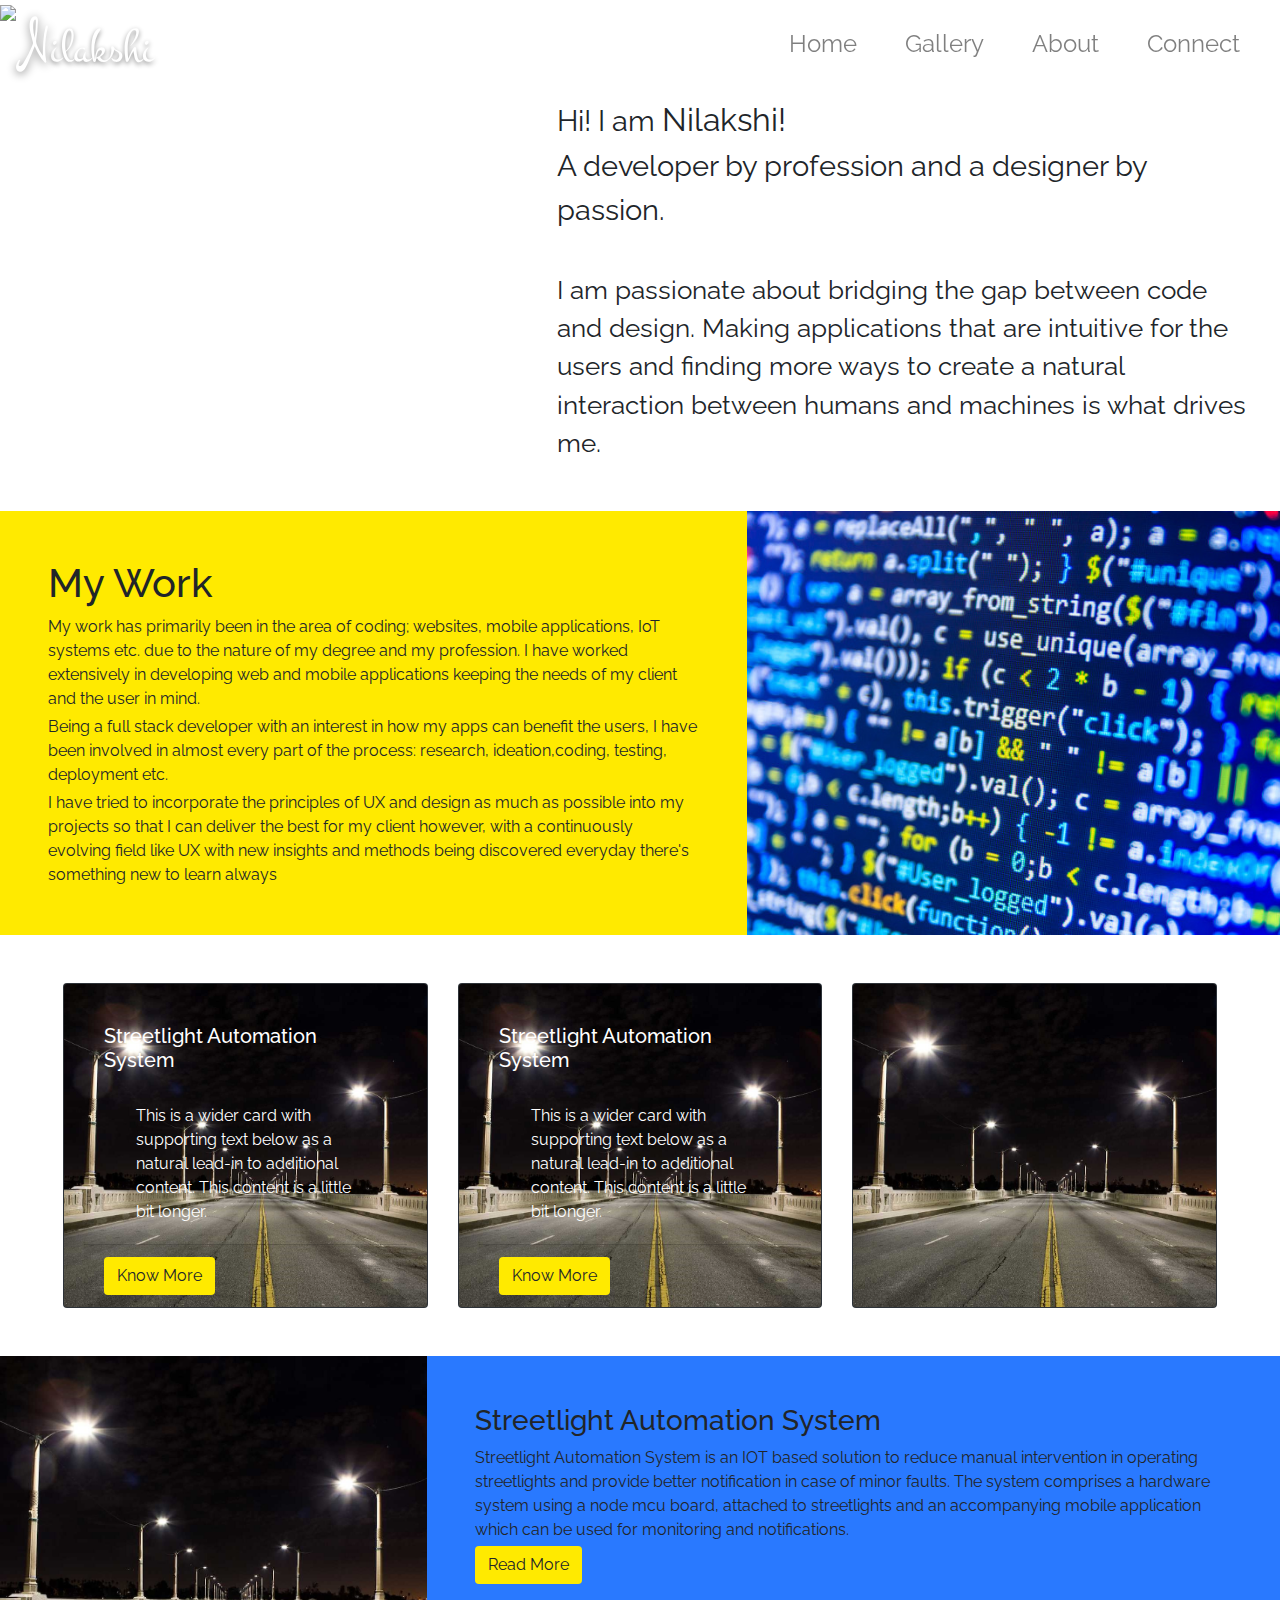
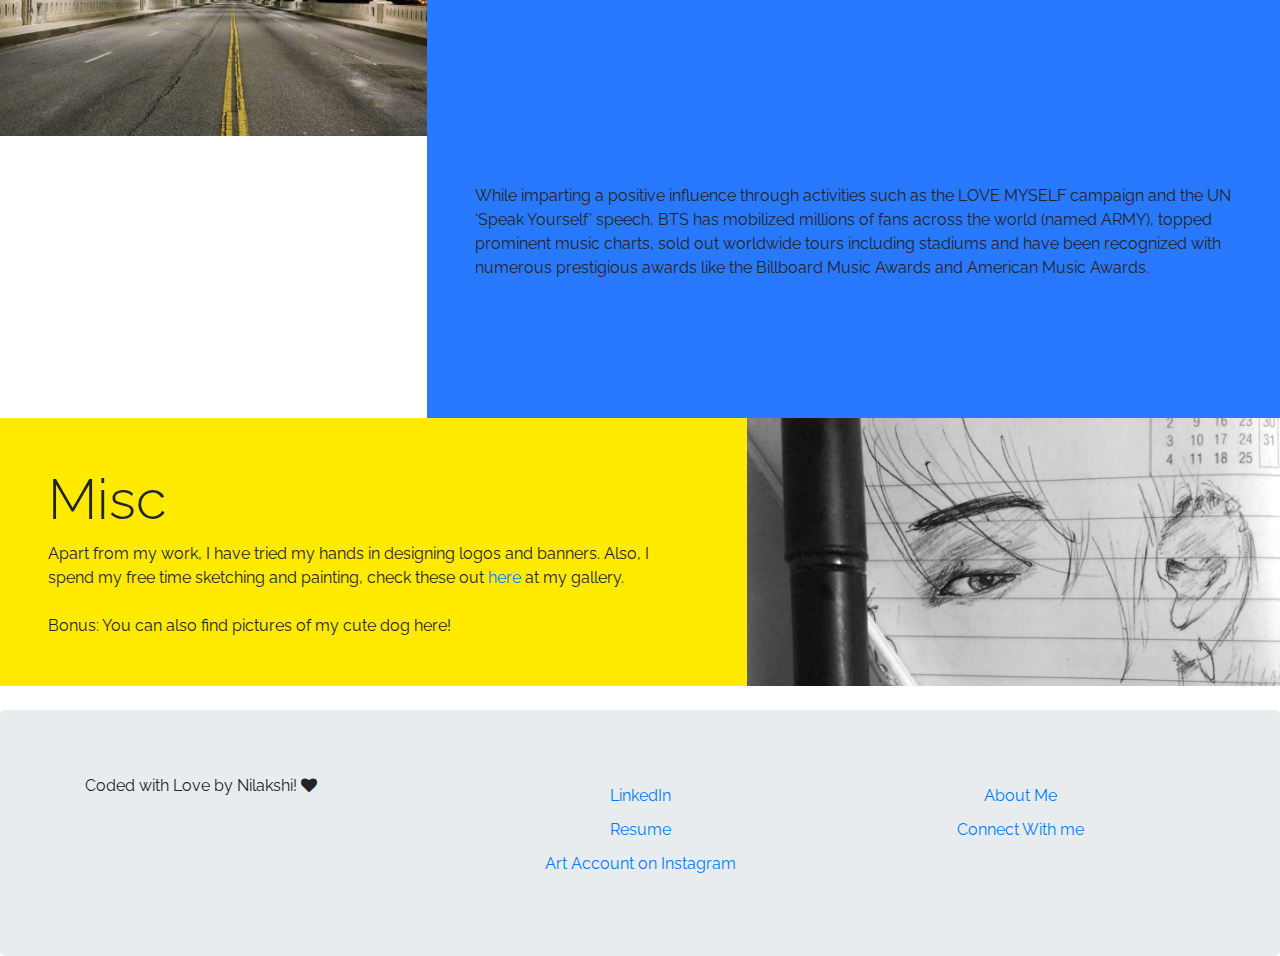
==== index.html @ 4c684e19 "new commit" ====
<!DOCTYPE html>
<html lang="en">

<head>
  <title>Nilakshi Sahai</title>
  <meta charset="utf-8">
  <meta name="viewport" content="width=device-width, initial-scale=1">
  <!---------------------Google fonts Montez for logo, Raleway for body text----------------->
  <link href="https://fonts.googleapis.com/css?family=Montez&display=swap" rel="stylesheet">
  <link href="https://fonts.googleapis.com/css?family=Raleway&display=swap" rel="stylesheet">

  <!----------------Font Awesome Icons---------------------->
  <link rel="stylesheet" href="https://cdnjs.cloudflare.com/ajax/libs/font-awesome/4.7.0/css/font-awesome.min.css">

  <!---------------------Bootstrap 4 cdn----------------->
  <link rel="stylesheet" href="https://maxcdn.bootstrapcdn.com/bootstrap/4.3.1/css/bootstrap.min.css">
  <link rel="stylesheet" href="css/main.css">

  <script src="https://ajax.googleapis.com/ajax/libs/jquery/3.4.0/jquery.min.js"></script>
  <script src="https://cdnjs.cloudflare.com/ajax/libs/popper.js/1.14.7/umd/popper.min.js"></script>
  <script src="https://maxcdn.bootstrapcdn.com/bootstrap/4.3.1/js/bootstrap.min.js"></script>

  <link rel="apple-touch-icon" sizes="180x180" href="./apple-touch-icon.png">
  <link rel="icon" type="image/png" sizes="32x32" href="./favicon-32x32.png">
  <link rel="icon" type="image/png" sizes="16x16" href="./favicon-16x16.png">
  <link rel="manifest" href="./site.webmanifest">
  <link rel="mask-icon" href="./safari-pinned-tab.svg" color="#5bbad5">
  <meta name="msapplication-TileColor" content="#00aba9">
  <meta name="theme-color" content="#ffffff">

</head>
<body>
  <!---------------------Nav bar----------------->
  <nav class="navbar navbar-expand-sm fixed-top navbar-light" id="navbar">
    <a class="navbar-brand p-0 m-0" href="#">
      <span class="logo-text">
        <img src="font - white.svg" class="brand-N-logo">ilakshi
      </span>
    </a>
    <!---------------------Toggle button for small displays----------------->
    <button class="navbar-toggler" type="button" data-toggle="collapse" data-target="#collapsibleNavbar">
      <span class="navbar-toggler-icon"></span>
    </button>

    <!---------------------the collapsible navbar----------------->
    <div class="collapse navbar-collapse float-md-right" id="collapsibleNavbar">
      <ul class="navbar-nav ml-auto">
        <li class="nav-item">
          <a class="nav-link" href="#" >Home</a>
        </li>
        <li class="nav-item">
          <a class="nav-link" href="gallery.html">Gallery</a>
        </li>
        <li class="nav-item">
          <a class="nav-link" href="about.html">About</a>
        </li>
        <li class="nav-item">
          <a class="nav-link" href="connect.html">Connect</a>
        </li>
      </ul>
    </div>
  </nav>

  <!---------------------------------Intro Content-------------------------------------->
  <section>
    <div class="row no-gutters">
      <div class="col-12 col-sm-7 col-md-6 col-lg-5 image-parent">
        <img src="img/about-img.jpg" class="img-fluid image-child">
      </div>
      <div class="col mx-4 mt-sm-5 py-4 py-sm-5 intro-heading">
        Hi! I am <span class="intro-heading-name">Nilakshi!</span>
        <br>A developer by profession and a designer by passion.
        <div class="intro-text">
          <br>I am passionate about bridging the gap between code and design. Making
          applications that are intuitive for the users and finding more ways
          to create a natural interaction between humans and machines is what drives me.
        </div>
      </div>
    </div>
  </section>

  <!---------------------------------My Work Intro Content-------------------------------------->
  <section>
    <div class="row no-gutters bg-primary">
      <div class="col-12 col-sm-7 p-5">
        <h1 class="display-5">My Work</h1>
        <p class="m-0 mb-1 p-0">My work has primarily been in the area of coding; websites, mobile applications, IoT
          systems
          etc. due to the nature of my degree and my profession. I have worked extensively in developing
          web and mobile applications keeping the needs of my client and the user in mind.</p>
        <p class="m-0 mb-1 p-0">
          Being a full stack developer with an interest in how my apps can benefit the users, I have been involved in
          almost every part of the process: research, ideation,coding, testing, deployment etc.
        </p>
        <p class="m-0 p-0">I have tried to incorporate the principles of UX and design as much as possible into my
          projects
          so that I can deliver the best for my client however, with a continuously evolving field like UX
          with new insights and methods being discovered everyday there's something new to learn always</p>

      </div>
      <div class="col-sm-5 background-cover-image" style="background:url(img/code.jpg) no-repeat 50% 20%;
      background-size:cover;"></div>
    </div>

    <!------------------------Card deck-------------------------->
    <div class="card-deck m-5">
      <div class="card bg-dark text-white">
      <img class="card-img" src="img/streetlight.jpg" alt="Card image">
        <div class="card-img-overlay">
          <div class="card-body">
            <h5 class="card-title">Streetlight Automation System</h5>
            <p class="card-text">This is a wider card with supporting text below as a natural lead-in to additional content. This content is a little bit longer.</p>
          </div>
          <div class="card-footer">
            <a href="streetlight-system.html" class="btn bg-primary">Know More</a>
          </div>
        </div>
        </div>
      <div class="card bg-dark text-white">
        <img class="card-img" src="img/streetlight.jpg" alt="Card image">
        <div class="card-img-overlay">
          <div class="card-body">
            <h5 class="card-title">Streetlight Automation System</h5>
            <p class="card-text">This is a wider card with supporting text below as a natural lead-in to additional content. This content is a little bit longer.</p>
          </div>
          <div class="card-footer">
            <a href="streetlight-system.html" class="btn bg-primary">Know More</a>
          </div>
        </div>
      </div>
      <div class="card bg-dark text-white">
        <img class="card-img" src="img/streetlight.jpg" alt="Card image">
        <div class="card-img-overlay display-hover">
          <div class="card-body">
            <h5 class="card-title">Streetlight Automation System</h5>
            <p class="card-text">This is a wider card with supporting text below as a natural lead-in to additional content. This content is a little bit longer.</p>
          </div>
          <div class="card-footer">
            <a href="streetlight-system.html" class="btn bg-primary">Know More</a>
          </div>
        </div>
      </div>
    </div>
    <div class="row no-gutters">
      <div class="col-12 col-sm-4">
        <img src="img/streetlight.jpg" alt="..." style="height: 100%; width: 100%;">
      </div>
      <div class="col-sm-8 p-5 bg-secondary">
        <h3>Streetlight Automation System</h3>
        <p class="m-0 mb-1 p-0">
          Streetlight Automation System is an IOT based solution to reduce manual intervention in
          operating streetlights and provide better notification in case of minor faults.
          The system comprises a hardware system using a node mcu board, attached to streetlights and
          an accompanying mobile application which can be used for monitoring and notifications.
        </p>
        <button type="button" class="btn bg-primary">Read More</button>
      </div>
    </div>
    <div class="row no-gutters">
      <div class="col-12 col-sm-4 py-3">
        <img src="img/album-2.png" alt="..." class="rounded-circle"
          style="margin-left:auto; margin-right:auto;display:block;height: 250px; width:250px;">
      </div>
      <div class="col-sm-8 p-5 bg-secondary">
        While imparting a positive influence through activities such as the LOVE MYSELF campaign and the UN
        ‘Speak Yourself’ speech, BTS has mobilized millions of fans across the world (named ARMY), topped prominent
        music charts, sold out worldwide tours including stadiums and have been recognized with numerous prestigious
        awards like the Billboard Music Awards and American Music Awards.
      </div>
    </div>
  </section>
  <!---------------------------------Miscellaneous/ Gallery-------------------------------------->
  <section>
    <div class="row no-gutters bg-primary mb-4">
      <div class="col-12 col-sm-7 p-5">
        <h1 class="display-4">Misc</h1>
        Apart from my work, I have tried my hands in designing logos and banners. Also, I
        spend my free time sketching and painting, check these out <a href="gallery.html">here</a>
        at my gallery.
        <br>
        <br>Bonus: You can also find pictures of my cute dog here!
      </div>
      <div class="col-sm-5 background-cover-image" style="background:url(img/art_6.jpg) no-repeat 50% 40%;
      background-size:cover;"></div>
    </div>
  </section>

  <!-------------------------------------------footer---------------------------------------->
  <footer class="jumbotron m-0">
    <div class="container">
      <div class="row">
        <div class="col-sm-4">
          Coded with Love by Nilakshi! <i class="fa fa-heart"></i>
        </div>
        <div class="col">
          <ul class="list-unstyled text-center">
            <li><a href="https://www.linkedin.com/in/nilakshi-sahai/">LinkedIn</a></li>
            <li><a href="#" download="Nilakshi_Resume">Resume</a></li>
            <li><a href="https://www.instagram.com/eneelion">Art Account on Instagram</a></li>
          </ul>
        </div>
        <div class="col">
          <ul class="list-unstyled text-center">
            <li><a href="about.html">About Me</a></li>
            <li><a href="connect.html">Connect With me</a></li>
          </ul>
        </div>
      </div>
    </div>
  </footer>
</body>
<script>
  /* When the user scrolls increase the background opacity */
  var prevScrollpos = window.pageYOffset;
  window.onscroll = function () {
    var scrollTop = $(this).scrollTop();
    if (scrollTop <= 90) {
      var x = document.getElementsByClassName("nav-link");
      for (i = 0; i < x.length; i++) {
         x[i].style.color = "rgba(" + (97 + parseInt(scrollTop) ) + ","+ (97 + parseInt(scrollTop) ) + ","+ (97 + parseInt(scrollTop) ) + ")";
      }
      document.getElementById("navbar").style.backgroundColor = "rgba(0, 0, 0," + (0.3 - (90 - scrollTop) / 90) + ")";
    }
    else {
      var x = document.getElementsByClassName("nav-link");
      for (i = 0; i < x.length; i++) {
        
         x[i].style.color = "rgba(255, 255, 255, 1)";
      }
      document.getElementById("navbar").style.backgroundColor = "rgba(0, 0, 0,0.3)";
    }
  }
</script>


</html>
---- css/main.css ----
/*! HTML5 Boilerplate v7.2.0 | MIT License | https://html5boilerplate.com/ */

/* main.css 2.0.0 | MIT License | https://github.com/h5bp/main.css#readme */
/*
 * What follows is the result of much research on cross-browser styling.
 * Credit left inline and big thanks to Nicolas Gallagher, Jonathan Neal,
 * Kroc Camen, and the H5BP dev community and team.
 */

/* ==========================================================================
   Base styles: opinionated defaults
   ========================================================================== */

html {
  color: #222;
  font-size: 1em;
  line-height: 1.4;
}

/*
 * Remove text-shadow in selection highlight:
 * https://twitter.com/miketaylr/status/12228805301
 *
 * Vendor-prefixed and regular ::selection selectors cannot be combined:
 * https://stackoverflow.com/a/16982510/7133471
 *
 * Customize the background color to match your design.
 */

::-moz-selection {
  background: #b3d4fc;
  text-shadow: none;
}

::selection {
  background: #b3d4fc;
  text-shadow: none;
}

/*
 * A better looking default horizontal rule
 */

hr {
  display: block;
  height: 1px;
  border: 0;
  border-top: 1px solid #ccc;
  margin: 1em 0;
  padding: 0;
}

/*
 * Remove the gap between audio, canvas, iframes,
 * images, videos and the bottom of their containers:
 * https://github.com/h5bp/html5-boilerplate/issues/440
 */

audio,
canvas,
iframe,
img,
svg,
video {
  vertical-align: middle;
}

/*
 * Remove default fieldset styles.
 */

fieldset {
  border: 0;
  margin: 0;
  padding: 0;
}

/*
 * Allow only vertical resizing of textareas.
 */

textarea {
  resize: vertical;
}

/* ==========================================================================
   Browser Upgrade Prompt
   ========================================================================== */

.browserupgrade {
  margin: 0.2em 0;
  background: #ccc;
  color: #000;
  padding: 0.2em 0;
}

/* ==========================================================================
   Author's custom styles
   ========================================================================== */

/* ==========================================================================
   Helper classes
   ========================================================================== */

/*
 * Hide visually and from screen readers
 */

.hidden {
  display: none !important;
}

/*
* Hide only visually, but have it available for screen readers:
* https://snook.ca/archives/html_and_css/hiding-content-for-accessibility
*
* 1. For long content, line feeds are not interpreted as spaces and small width
*    causes content to wrap 1 word per line:
*    https://medium.com/@jessebeach/beware-smushed-off-screen-accessible-text-5952a4c2cbfe
*/

.sr-only {
  border: 0;
  clip: rect(0, 0, 0, 0);
  height: 1px;
  margin: -1px;
  overflow: hidden;
  padding: 0;
  position: absolute;
  white-space: nowrap;
  width: 1px;
  /* 1 */
}

/*
* Extends the .sr-only class to allow the element
* to be focusable when navigated to via the keyboard:
* https://www.drupal.org/node/897638
*/

.sr-only.focusable:active,
.sr-only.focusable:focus {
  clip: auto;
  height: auto;
  margin: 0;
  overflow: visible;
  position: static;
  white-space: inherit;
  width: auto;
}

/*
* Hide visually and from screen readers, but maintain layout
*/

.invisible {
  visibility: hidden;
}

/*
* Clearfix: contain floats
*
* For modern browsers
* 1. The space content is one way to avoid an Opera bug when the
*    `contenteditable` attribute is included anywhere else in the document.
*    Otherwise it causes space to appear at the top and bottom of elements
*    that receive the `clearfix` class.
* 2. The use of `table` rather than `block` is only necessary if using
*    `:before` to contain the top-margins of child elements.
*/

.clearfix:before,
.clearfix:after {
  content: " ";
  /* 1 */
  display: table;
  /* 2 */
}

.clearfix:after {
  clear: both;
}

/* ==========================================================================
   EXAMPLE Media Queries for Responsive Design.
   These examples override the primary ('mobile first') styles.
   Modify as content requires.
   ========================================================================== */

@media only screen and (min-width: 35em) {
  /* Style adjustments for viewports that meet the condition */
}

@media print,
  (-webkit-min-device-pixel-ratio: 1.25),
  (min-resolution: 1.25dppx),
  (min-resolution: 120dpi) {
  /* Style adjustments for high resolution devices */
}

/* ==========================================================================
   Print styles.
   Inlined to avoid the additional HTTP request:
   https://www.phpied.com/delay-loading-your-print-css/
   ========================================================================== */

@media print {
  *,
  *:before,
  *:after {
    background: transparent !important;
    color: #000 !important;
    /* Black prints faster */
    -webkit-box-shadow: none !important;
    box-shadow: none !important;
    text-shadow: none !important;
  }
  a,
  a:visited {
    text-decoration: underline;
  }
  a[href]:after {
    content: " (" attr(href) ")";
  }
  abbr[title]:after {
    content: " (" attr(title) ")";
  }
  /*
     * Don't show links that are fragment identifiers,
     * or use the `javascript:` pseudo protocol
     */
  a[href^="#"]:after,
  a[href^="javascript:"]:after {
    content: "";
  }
  pre {
    white-space: pre-wrap !important;
  }
  pre,
  blockquote {
    border: 1px solid #999;
    page-break-inside: avoid;
  }
  /*
     * Printing Tables:
     * https://web.archive.org/web/20180815150934/http://css-discuss.incutio.com/wiki/Printing_Tables
     */
  thead {
    display: table-header-group;
  }
  tr,
  img {
    page-break-inside: avoid;
  }
  p,
  h2,
  h3 {
    orphans: 3;
    widows: 3;
  }
  h2,
  h3 {
    page-break-after: avoid;
  }
}

/* 
*
#########################################################
#
#
#
-------------------------my css--------------------------
#
#
#
#########################################################
*
*/
.about-image{
  top:5%;
}

@media (min-width: 768px) {
  .about-image{
    top:5%;
    left: 5%;
  }  
 }

.bg-primary{
  background-color: #ffea00!important;
}

.bg-secondary{
  /* background-color: #3d5afe!important; */
  background-color: #2979ff!important;
  /* background-color: #ff00a5!important; */
  /* background-color: #ff4081!important; */
  /* background-color: #64dd17!important; */
}

body {
  font-family: 'Raleway', sans-serif;
}

body, html {
  height: 100%;
}

.logo-text{
font-family: 'Montez';
font-size: 48px;
text-shadow: 0px 2px 5px gray;
color: white
}

.brand-N-logo{
  height: 56px;
  margin-right: 2px;
  vertical-align: sub; 
  filter: drop-shadow(0px 2px 5px grey);
}

.background-cover-image {
	position:relative;
  overflow:hidden;
  min-height:200px;
}

.carousel-caption h2 {
  font-family: 'Pathway Gothic One', sans-serif;
  text-transform: uppercase;
  text-align: center;
  color: white;
  font-size: 4.5rem;
  transform: translateX(-20%);
}

.dropdown-item {
  padding: 15px;
}

.dropdown-menu {
  padding: 5px;
}

.hero-image {
  
  background-image: linear-gradient(rgba(0, 0, 0, 0.7), rgba(0, 0, 0, 0.7)), url("../img/cover1.jpg");
  background-position: center;
  background-attachment: fixed;
  background-repeat: no-repeat;
  background-size: cover;
  position: relative;
}

.hero-text {
  font-size: 2rem;
}

/* .img-fluid {
  margin: 2.5rem 0px;
} */

.jumbotron {
  margin: 2rem 0;
}

.jumbotron .container h1,p {
  margin: 2rem;
}

.jumbotron .btn {
  font-size: 1.5rem;
  background-color: #5915be;
  color: white;
}

.jumbotron li {
  margin: 10px;
}

.main-container {
  margin-top: 150px;
}

.navbar-brand {
  height: 60px;
}

.navbar-nav {
  font-size: 1.5rem;
}

.navbar-nav > li {  
  padding: 10px 16px;
}

.navbar-nav li a {
  color: #616161;
}

.navbar-nav a:hover {
  background: linear-gradient(to right, #ffc2b2,#f7a5c8,#cac0e1,#95caed);
  -webkit-background-clip: text;
  background-clip: text;
  -webkit-text-fill-color: transparent;
  
}

.tab-pane {
  margin: 2rem;
}

/* Diagonal stacked paper effect */
.paper {
  background-color: #fff;
  /* Need position to allow stacking of pseudo-elements */
  position: relative;
  width: max-content;
}

.paper,
.paper::before,
.paper::after {
  /* Add shadow to distinguish sheets from one another */
  box-shadow: 2px 1px 1px rgba(0,0,0,0.15);
}

/* Second sheet of paper */
.paper::before {
  content: "";
  position: absolute;
  width: 100%;
  height: 100%;
  background:url(../img/art_1.jpg) no-repeat 50% 20%;
  background-size: contain;
  left: 17px;
  top: 15px;
  z-index: -1;
}

/* Third sheet of paper */
.paper::after {
  content: "";
  position: absolute;
  width: 100%;
  height: 100%;
  background:url(../img/art_6.jpg) no-repeat 50% 20%;
  background-size: contain;
  left: 22px;
  top: 20px;
  z-index: -2;
}
.intro-heading{
  font-size: 1.5rem;
}
.intro-heading-name{
  font-size: 1.7rem;
}
.intro-text{
  font-size: 1.2rem
}



/* Extra small devices (phones, 600px and down) */
@media only screen and (max-width: 576px) {
  .intro-heading{
    font-size: 1.6rem;
  }
  .intro-heading-name{
    font-size: 1.8rem;
  }
  .intro-text{
    font-size: 1.3rem
  }
}

/* Small devices (portrait tablets and large phones, 600px and up) */
@media only screen and (min-width: 576px) {
  .intro-heading{
    font-size: 1.3rem;
  }
  .intro-heading-name{
    font-size: 1.5rem;
  }
  .intro-text{
    font-size: 1.0rem
  }
  .image-parent{
    max-height: 100vh;
  }
  .image-child{
    max-height: 100%;
  }
}

/* Medium devices (landscape tablets, 768px and up) */
@media only screen and (min-width: 768px) {
  .intro-heading{
    font-size: 1.5rem;
  }
  .intro-heading-name{
    font-size: 1.7rem;
  }
  .intro-text{
    font-size: 1.2rem
  }
}

/* Large devices (laptops/desktops, 992px and up) */
@media only screen and (min-width: 992px) {
  .intro-heading{
    font-size: 2.3vw;
  }
  .intro-heading-name{
    font-size: 2.5vw;
  }
  .intro-text{
    font-size: 2vw
  }
}
.display-hover{
  opacity: 0;
}
.display-hover:hover{
  opacity: 1;
}

/* Extra large devices (large laptops and desktops, 1200px and up) */
/* @media only screen and (min-width: 1200px) {
  .intro-heading{
    font-size: 2.3vw;
  }
  .intro-heading-name{
    font-size: 2.5vw;
  }
  .intro-text{
    font-size: 2vw
  }
} */
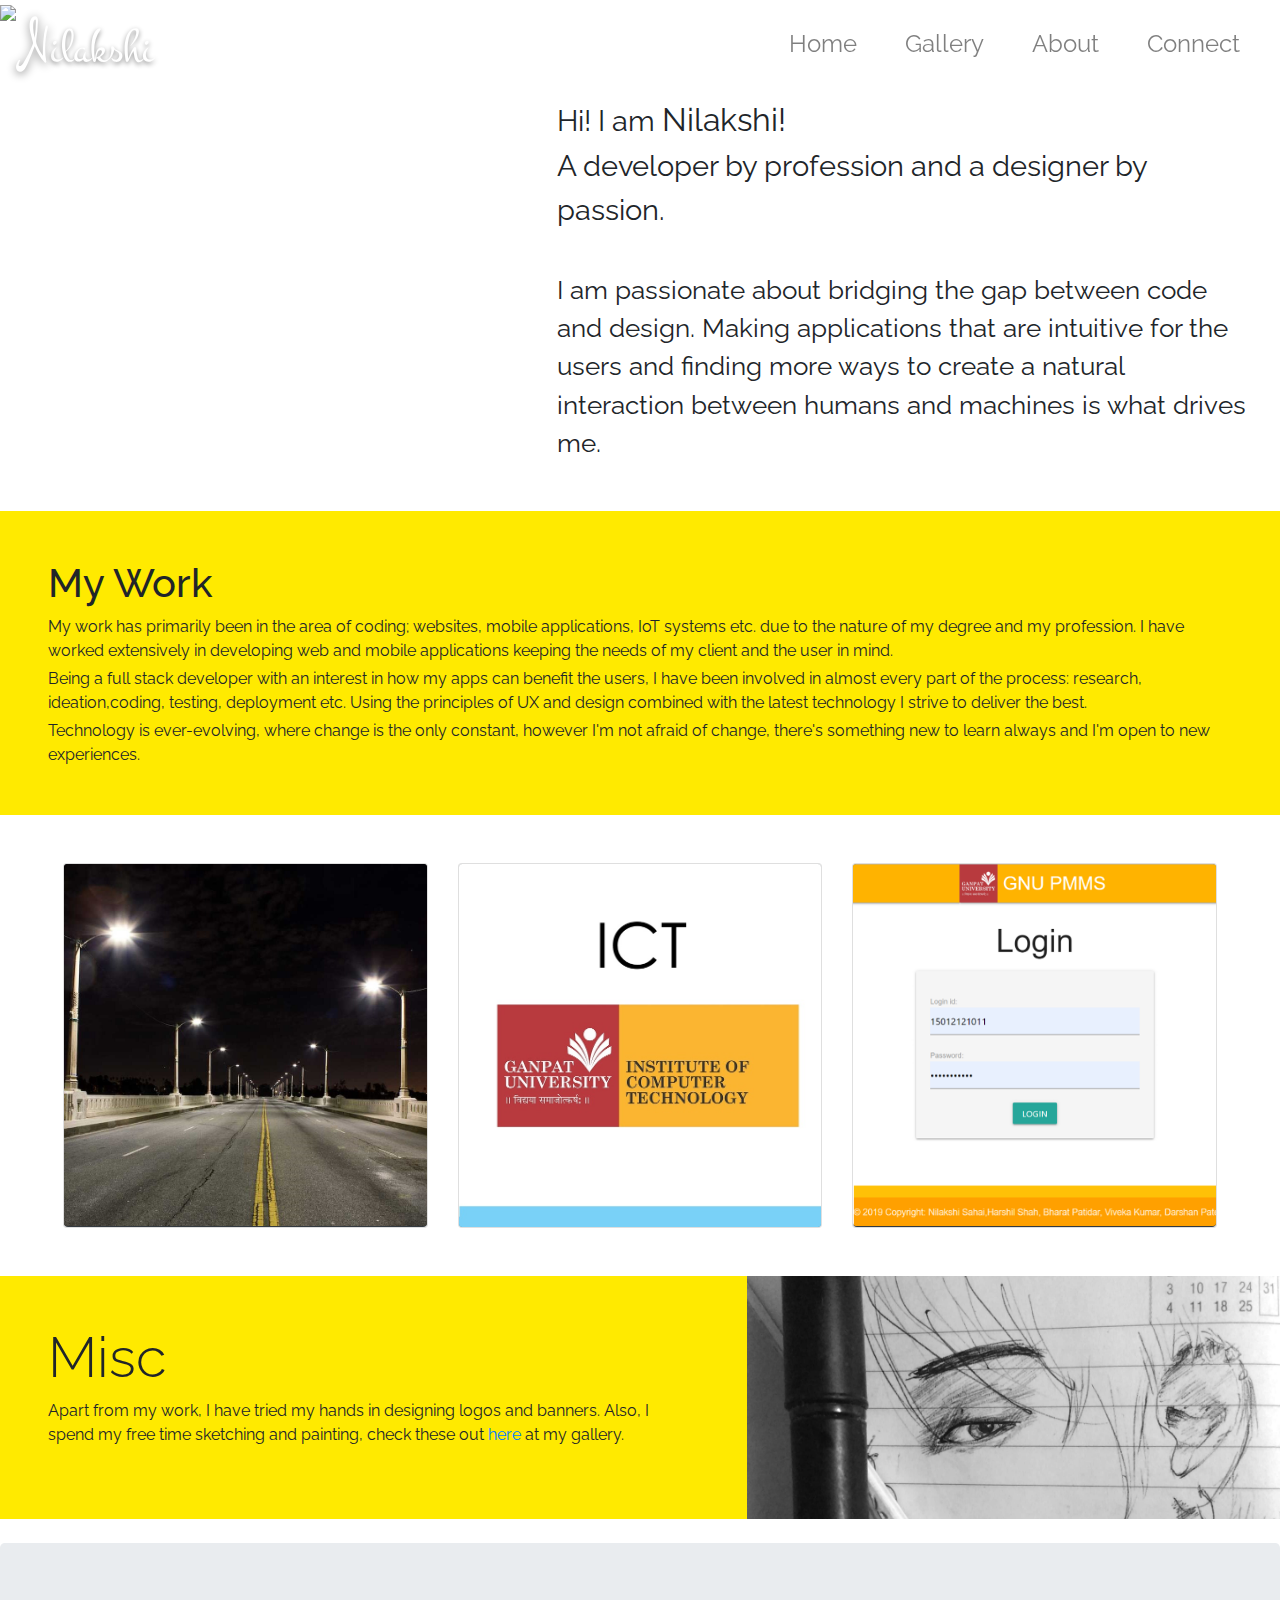
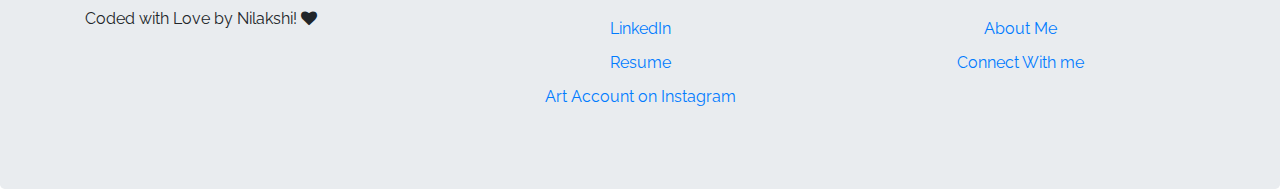
==== commit 2b1bcb76: "added work details" ====
--- a/index.html
+++ b/index.html
@@ -29,6 +29,7 @@
   <meta name="theme-color" content="#ffffff">
 
 </head>
+
 <body>
   <!---------------------Nav bar----------------->
   <nav class="navbar navbar-expand-sm fixed-top navbar-light" id="navbar">
@@ -46,7 +47,7 @@
     <div class="collapse navbar-collapse float-md-right" id="collapsibleNavbar">
       <ul class="navbar-nav ml-auto">
         <li class="nav-item">
-          <a class="nav-link" href="#" >Home</a>
+          <a class="nav-link" href="#">Home</a>
         </li>
         <li class="nav-item">
           <a class="nav-link" href="gallery.html">Gallery</a>
@@ -82,7 +83,7 @@
   <!---------------------------------My Work Intro Content-------------------------------------->
   <section>
     <div class="row no-gutters bg-primary">
-      <div class="col-12 col-sm-7 p-5">
+      <div class="col-12 col p-5">
         <h1 class="display-5">My Work</h1>
         <p class="m-0 mb-1 p-0">My work has primarily been in the area of coding; websites, mobile applications, IoT
           systems
@@ -90,82 +91,69 @@
           web and mobile applications keeping the needs of my client and the user in mind.</p>
         <p class="m-0 mb-1 p-0">
           Being a full stack developer with an interest in how my apps can benefit the users, I have been involved in
-          almost every part of the process: research, ideation,coding, testing, deployment etc.
+          almost every part of the process: research, ideation,coding, testing, deployment etc. Using the principles of
+          UX and design combined with the latest technology I strive to deliver the best.
         </p>
-        <p class="m-0 p-0">I have tried to incorporate the principles of UX and design as much as possible into my
-          projects
-          so that I can deliver the best for my client however, with a continuously evolving field like UX
-          with new insights and methods being discovered everyday there's something new to learn always</p>
-
-      </div>
-      <div class="col-sm-5 background-cover-image" style="background:url(img/code.jpg) no-repeat 50% 20%;
-      background-size:cover;"></div>
+        <p class="m-0 p-0">
+          Technology is ever-evolving, where change is the only constant, however I'm not afraid of change, there's
+          something new to learn always and I'm open to new experiences. </p>
+
+      </div>
+      <!-- <div class="col-sm-5 background-cover-image" style="background:url(img/code.jpg) no-repeat 50% 20%;
+      background-size:cover;"></div> -->
     </div>
 
     <!------------------------Card deck-------------------------->
     <div class="card-deck m-5">
-      <div class="card bg-dark text-white">
-      <img class="card-img" src="img/streetlight.jpg" alt="Card image">
-        <div class="card-img-overlay">
+      <div class="card text-white">
+        <div class="bg-dark dark-screen"></div>
+        <img class="card-img my-card-image" src="img/streetlight_cropped.jpg" alt="Card image" id="hidethis">
+        <div class="card-img-overlay my-card-text" onmouseover="show(this,hidethis)" onmouseout="hide(this,hidethis)">
           <div class="card-body">
             <h5 class="card-title">Streetlight Automation System</h5>
-            <p class="card-text">This is a wider card with supporting text below as a natural lead-in to additional content. This content is a little bit longer.</p>
+            <p class="card-text">
+              An IOT based system that could detect
+              darkness and turn the streetlights on automatically, detect minor
+              faults, and provide a report in a mobile application
+            </p>
+          </div>
+          <div class="card-footer" style="background: none; border:none;">
+            <a href="streetlight-system.html" class="button">Know More</a>
+          </div>
+        </div>
+      </div>
+      <div class="card text-white" style="position: relative;">
+        <div class="bg-dark dark-screen"></div>
+        <img class="card-img my-card-image" src="img/ict-broadcast/ict_broadcast_logo.png" alt="Card image" id="hidethis2">
+        <div class="card-img-overlay my-card-text" onmouseover="show(this,hidethis2)" onmouseout="hide(this,hidethis2)">
+          <div class="card-body">
+            <h5 class="card-title">ICT Broadcast</h5>
+            <p class="card-text">
+              ICT Broadcast is a notice board like android application
+              using which students could get all the news and dates
+              regarding events and assignments in one place.
+            </p>
+          </div>
+          <div class="card-footer" style="background: none; border:none;">
+            <a href="ict-broadcast.html" class="button">Know More</a>
+          </div>
+        </div>
+      </div>
+      <div class="card text-white">
+        <div class="bg-dark dark-screen"></div>
+        <img class="card-img my-card-image" src="img/gnu-pmms.png" alt="Card image" id="hidethis3">
+        <div class="card-img-overlay my-card-text" onmouseover="show(this,hidethis3)" onmouseout="hide(this,hidethis3)">
+          <div class="card-body">
+            <h5 class="card-title">GNU Project Management System</h5>
+            <p class="card-text">
+              GPMS is a Web app which helps in tracking the progress of various
+              projects in colleges and universities by the students and faculties.
+            </p>
           </div>
           <div class="card-footer">
-            <a href="streetlight-system.html" class="btn bg-primary">Know More</a>
-          </div>
-        </div>
-        </div>
-      <div class="card bg-dark text-white">
-        <img class="card-img" src="img/streetlight.jpg" alt="Card image">
-        <div class="card-img-overlay">
-          <div class="card-body">
-            <h5 class="card-title">Streetlight Automation System</h5>
-            <p class="card-text">This is a wider card with supporting text below as a natural lead-in to additional content. This content is a little bit longer.</p>
-          </div>
-          <div class="card-footer">
-            <a href="streetlight-system.html" class="btn bg-primary">Know More</a>
-          </div>
-        </div>
-      </div>
-      <div class="card bg-dark text-white">
-        <img class="card-img" src="img/streetlight.jpg" alt="Card image">
-        <div class="card-img-overlay display-hover">
-          <div class="card-body">
-            <h5 class="card-title">Streetlight Automation System</h5>
-            <p class="card-text">This is a wider card with supporting text below as a natural lead-in to additional content. This content is a little bit longer.</p>
-          </div>
-          <div class="card-footer">
-            <a href="streetlight-system.html" class="btn bg-primary">Know More</a>
-          </div>
-        </div>
-      </div>
-    </div>
-    <div class="row no-gutters">
-      <div class="col-12 col-sm-4">
-        <img src="img/streetlight.jpg" alt="..." style="height: 100%; width: 100%;">
-      </div>
-      <div class="col-sm-8 p-5 bg-secondary">
-        <h3>Streetlight Automation System</h3>
-        <p class="m-0 mb-1 p-0">
-          Streetlight Automation System is an IOT based solution to reduce manual intervention in
-          operating streetlights and provide better notification in case of minor faults.
-          The system comprises a hardware system using a node mcu board, attached to streetlights and
-          an accompanying mobile application which can be used for monitoring and notifications.
-        </p>
-        <button type="button" class="btn bg-primary">Read More</button>
-      </div>
-    </div>
-    <div class="row no-gutters">
-      <div class="col-12 col-sm-4 py-3">
-        <img src="img/album-2.png" alt="..." class="rounded-circle"
-          style="margin-left:auto; margin-right:auto;display:block;height: 250px; width:250px;">
-      </div>
-      <div class="col-sm-8 p-5 bg-secondary">
-        While imparting a positive influence through activities such as the LOVE MYSELF campaign and the UN
-        ‘Speak Yourself’ speech, BTS has mobilized millions of fans across the world (named ARMY), topped prominent
-        music charts, sold out worldwide tours including stadiums and have been recognized with numerous prestigious
-        awards like the Billboard Music Awards and American Music Awards.
+            <a href="gpms.html" class="button">Know More</a>
+          </div>
+        </div>
       </div>
     </div>
   </section>
@@ -178,9 +166,10 @@
         spend my free time sketching and painting, check these out <a href="gallery.html">here</a>
         at my gallery.
         <br>
-        <br>Bonus: You can also find pictures of my cute dog here!
-      </div>
-      <div class="col-sm-5 background-cover-image" style="background:url(img/art_6.jpg) no-repeat 50% 40%;
+        <br>
+        <!-- <br>Bonus: You can also find pictures of my cute dog here! -->
+      </div>
+      <div class="col-sm-5 background-cover-image" style="background:url(img/gallery/art_6.jpg) no-repeat 50% 40%;
       background-size:cover;"></div>
     </div>
   </section>
@@ -195,7 +184,7 @@
         <div class="col">
           <ul class="list-unstyled text-center">
             <li><a href="https://www.linkedin.com/in/nilakshi-sahai/">LinkedIn</a></li>
-            <li><a href="#" download="Nilakshi_Resume">Resume</a></li>
+            <li><a href="resources/resume.pdf" download="Nilakshi_Resume">Resume</a></li>
             <li><a href="https://www.instagram.com/eneelion">Art Account on Instagram</a></li>
           </ul>
         </div>
@@ -217,20 +206,29 @@
     if (scrollTop <= 90) {
       var x = document.getElementsByClassName("nav-link");
       for (i = 0; i < x.length; i++) {
-         x[i].style.color = "rgba(" + (97 + parseInt(scrollTop) ) + ","+ (97 + parseInt(scrollTop) ) + ","+ (97 + parseInt(scrollTop) ) + ")";
+        x[i].style.color = "rgba(" + (97 + parseInt(scrollTop)) + "," + (97 + parseInt(scrollTop)) + "," + (97 + parseInt(scrollTop)) + ")";
       }
       document.getElementById("navbar").style.backgroundColor = "rgba(0, 0, 0," + (0.3 - (90 - scrollTop) / 90) + ")";
     }
     else {
       var x = document.getElementsByClassName("nav-link");
       for (i = 0; i < x.length; i++) {
-        
-         x[i].style.color = "rgba(255, 255, 255, 1)";
+
+        x[i].style.color = "rgba(255, 255, 255, 1)";
       }
       document.getElementById("navbar").style.backgroundColor = "rgba(0, 0, 0,0.3)";
     }
   }
+
+  function show(x, y) {
+    x.style.opacity = "1";
+    y.style.filter = "opacity(50%)";
+  }
+  function hide(x, y) {
+    x.style.opacity = "0"
+    y.style.filter = "opacity(100%)";
+  }
 </script>
 
 
-</html>
+</html>--- a/css/main.css
+++ b/css/main.css
@@ -290,14 +290,16 @@
 
 .bg-primary{
   background-color: #ffea00!important;
+  /* background-color: #ff9100!important; */
 }
 
 .bg-secondary{
   /* background-color: #3d5afe!important; */
-  background-color: #2979ff!important;
+  /* background-color: #00b686!important; */
   /* background-color: #ff00a5!important; */
   /* background-color: #ff4081!important; */
   /* background-color: #64dd17!important; */
+  background-color: #fff!important;
 }
 
 body {
@@ -402,7 +404,7 @@
 }
 
 .navbar-nav a:hover {
-  background: linear-gradient(to right, #ffc2b2,#f7a5c8,#cac0e1,#95caed);
+  background: linear-gradient(to right, #f22727,#f26627,#f29e21,#ffea00);
   -webkit-background-clip: text;
   background-clip: text;
   -webkit-text-fill-color: transparent;
@@ -434,7 +436,7 @@
   position: absolute;
   width: 100%;
   height: 100%;
-  background:url(../img/art_1.jpg) no-repeat 50% 20%;
+  background:url(../img/gallery/art_1.jpg) no-repeat 50% 20%;
   background-size: contain;
   left: 17px;
   top: 15px;
@@ -447,12 +449,53 @@
   position: absolute;
   width: 100%;
   height: 100%;
-  background:url(../img/art_6.jpg) no-repeat 50% 20%;
+  background:url(../img/gallery/art_6.jpg) no-repeat 50% 20%;
   background-size: contain;
   left: 22px;
   top: 20px;
   z-index: -2;
 }
+
+/* Diagonal stacked paper effect */
+.paper2 {
+  background-color: #fff;
+  /* Need position to allow stacking of pseudo-elements */
+  position: relative;
+  width: max-content;
+}
+
+.paper2,
+.paper2::before,
+.paper2::after {
+  /* Add shadow to distinguish sheets from one another */
+  box-shadow: 2px 1px 1px rgba(0,0,0,0.15);
+}
+
+/* Second sheet of paper */
+.paper2::before {
+  content: "";
+  position: absolute;
+  width: 100%;
+  height: 100%;
+  background:url(../img/streetlight-automation/wireframe-allocation.png) no-repeat 50% 20%;
+  background-size: contain;
+  left: 17px;
+  top: 15px;
+  z-index: -1;
+}
+
+/* Third sheet of paper */
+.paper2::after {
+  content: "";
+  position: absolute;
+  width: 100%;
+  height: 100%;
+  background:url(../img/streetlight-automation/wireframe-allocation.png) no-repeat 50% 20%;
+  background-size: contain;
+  left: 22px;
+  top: 20px;
+  z-index: -2;
+}
 .intro-heading{
   font-size: 1.5rem;
 }
@@ -522,11 +565,35 @@
     font-size: 2vw
   }
 }
-.display-hover{
+.my-card-text{
   opacity: 0;
-}
-.display-hover:hover{
-  opacity: 1;
+  transition: opacity 0.5s;
+  z-index: 2;
+}
+.my-card-image{
+  transition:  filter 0.8s;
+  z-index: 1;
+}
+.dark-screen{
+  position: absolute;
+  top: 0; 
+  left: 0; 
+  width: 100%; 
+  height: 100%; 
+  border-radius: 4px;
+}
+.button{
+  padding: 10px;
+  color: #222;
+  border-radius: 3px;
+  text-decoration: none;
+  background-color: #ffea00;
+}
+
+.button:hover{
+  background-color: #ecca0a;
+  color: #222;
+  text-decoration: none;
 }
 
 /* Extra large devices (large laptops and desktops, 1200px and up) */
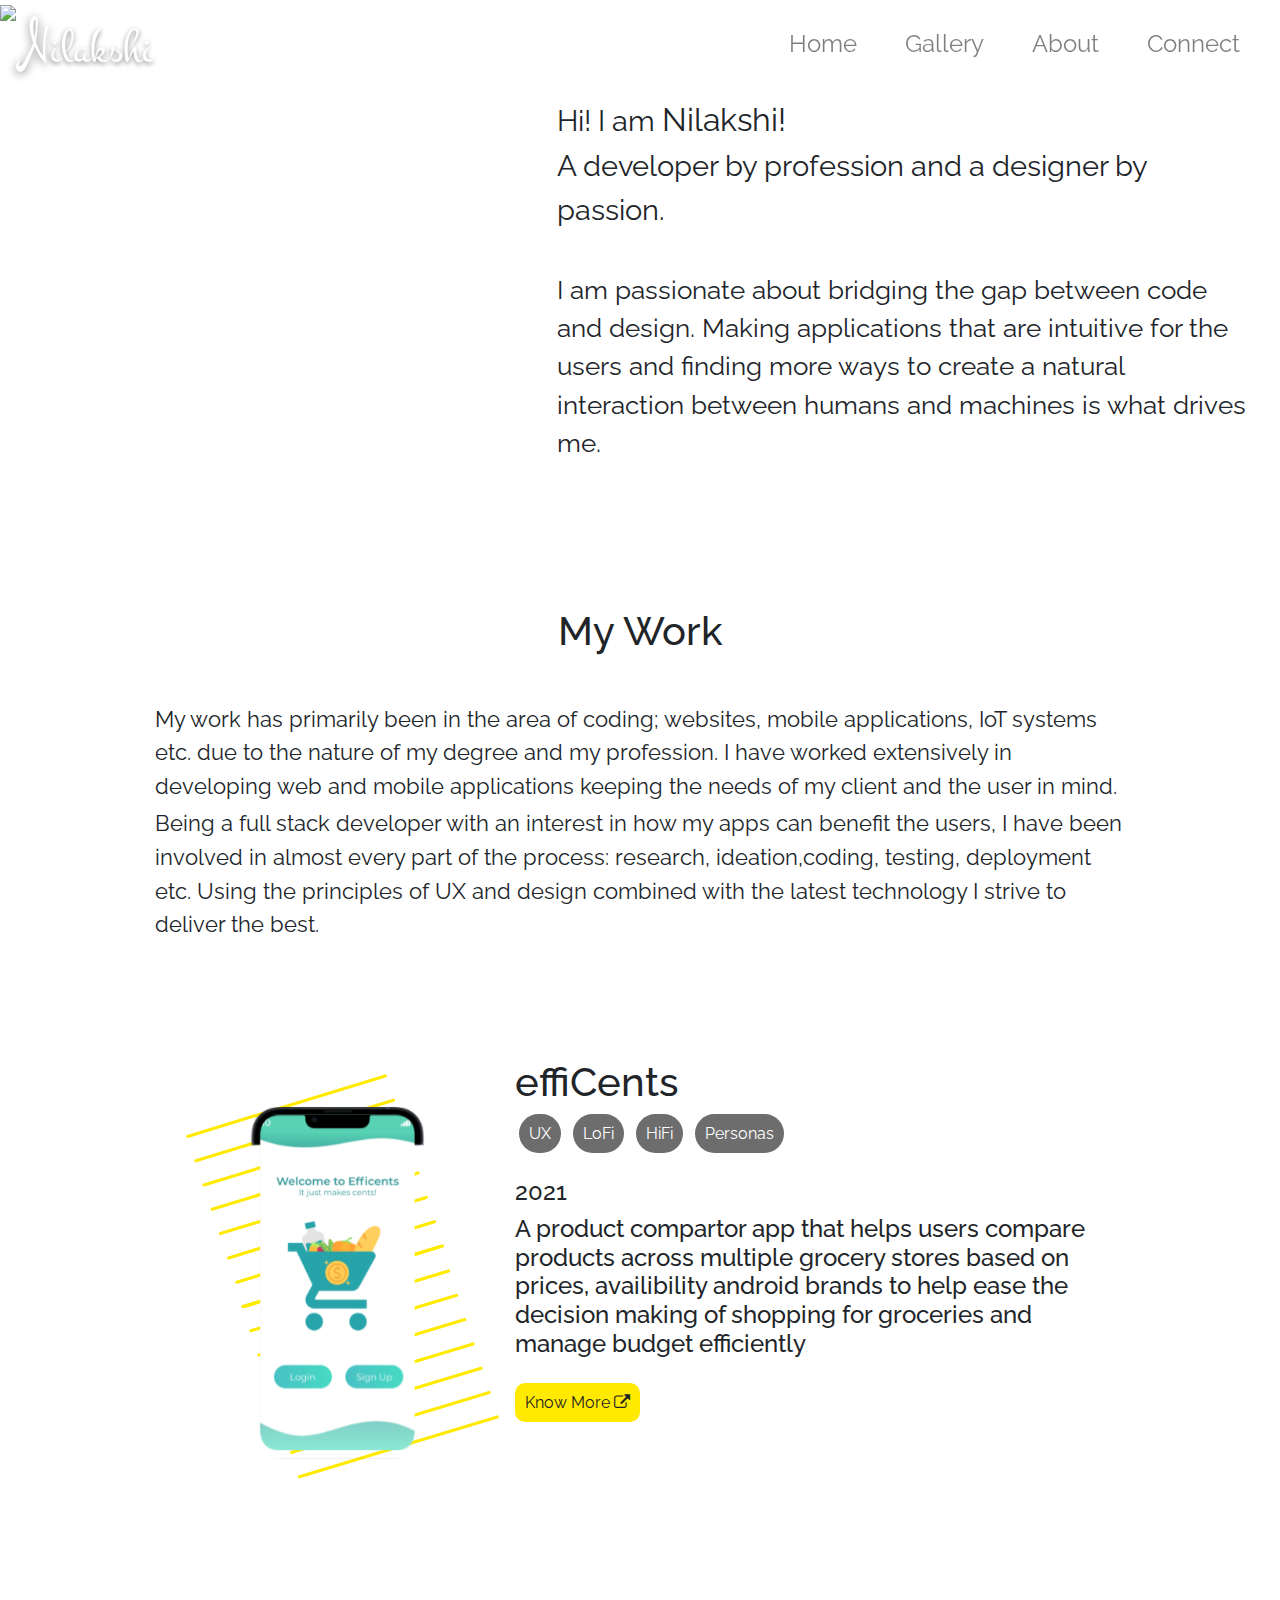
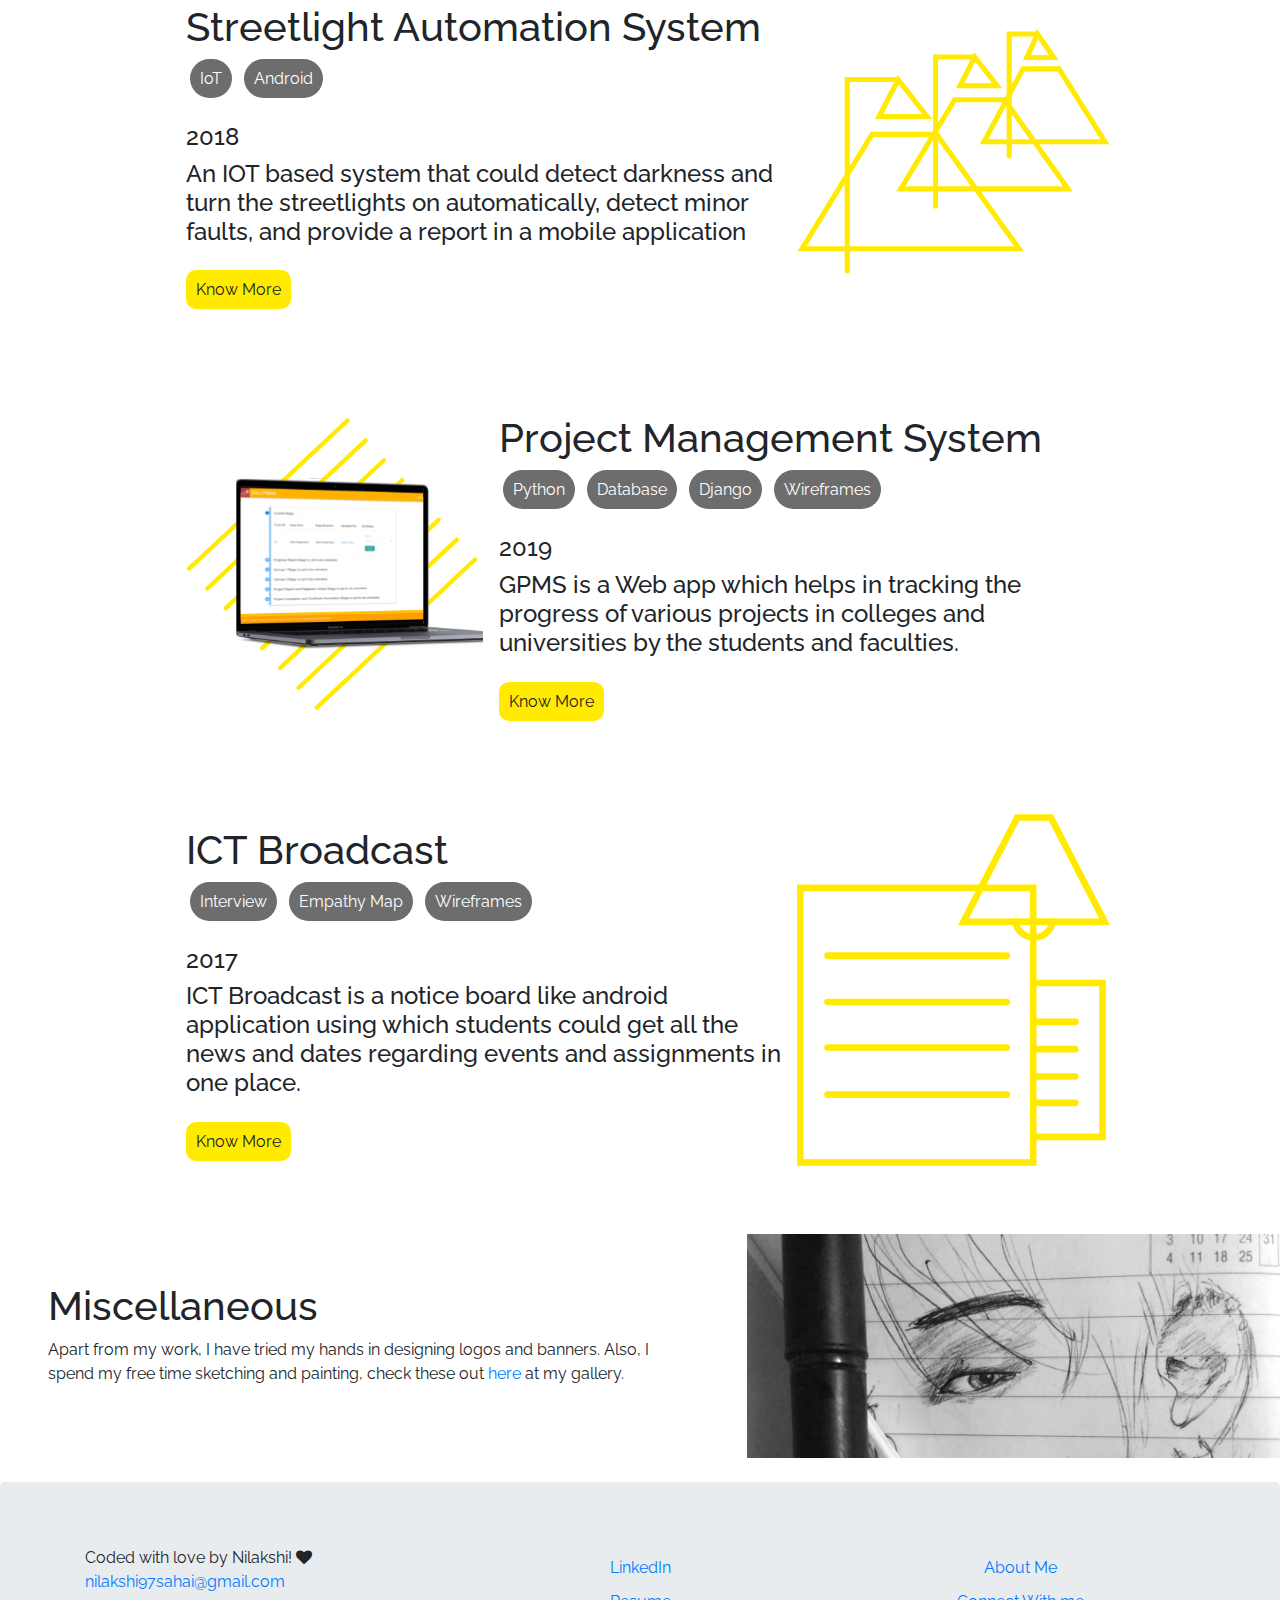
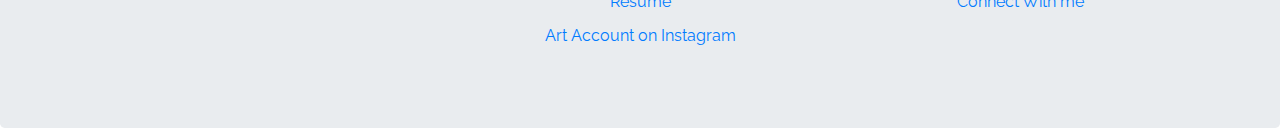
==== commit 165c7f1f: "changed my work layout on home page" ====
--- a/index.html
+++ b/index.html
@@ -50,13 +50,13 @@
           <a class="nav-link" href="#">Home</a>
         </li>
         <li class="nav-item">
-          <a class="nav-link" href="gallery.html">Gallery</a>
-        </li>
-        <li class="nav-item">
-          <a class="nav-link" href="about.html">About</a>
-        </li>
-        <li class="nav-item">
-          <a class="nav-link" href="connect.html">Connect</a>
+          <a class="nav-link" href="./pages/gallery.html">Gallery</a>
+        </li>
+        <li class="nav-item">
+          <a class="nav-link" href="./pages/about.html">About</a>
+        </li>
+        <li class="nav-item">
+          <a class="nav-link" href="./pages/connect.html">Connect</a>
         </li>
       </ul>
     </div>
@@ -69,7 +69,8 @@
         <img src="img/about-img.jpg" class="img-fluid image-child">
       </div>
       <div class="col mx-4 mt-sm-5 py-4 py-sm-5 intro-heading">
-        Hi! I am <span class="intro-heading-name">Nilakshi!</span>
+        Hi! I am
+        <span class="intro-heading-name">Nilakshi!</span>
         <br>A developer by profession and a designer by passion.
         <div class="intro-text">
           <br>I am passionate about bridging the gap between code and design. Making
@@ -82,88 +83,115 @@
 
   <!---------------------------------My Work Intro Content-------------------------------------->
   <section>
-    <div class="row no-gutters bg-primary">
-      <div class="col-12 col p-5">
-        <h1 class="display-5">My Work</h1>
-        <p class="m-0 mb-1 p-0">My work has primarily been in the area of coding; websites, mobile applications, IoT
+    <div class="row no-gutters pt-5">
+      <div class="col-10 col p-5 mx-auto">
+        <h1 class=" text-center mb-5">My Work</h1>
+        <p class="m-0 mb-1 p-0 my-text">My work has primarily been in the area of coding; websites, mobile applications,
+          IoT
           systems
           etc. due to the nature of my degree and my profession. I have worked extensively in developing
           web and mobile applications keeping the needs of my client and the user in mind.</p>
-        <p class="m-0 mb-1 p-0">
+        <p class="m-0 mb-1 p-0 my-text">
           Being a full stack developer with an interest in how my apps can benefit the users, I have been involved in
           almost every part of the process: research, ideation,coding, testing, deployment etc. Using the principles of
           UX and design combined with the latest technology I strive to deliver the best.
         </p>
-        <p class="m-0 p-0">
-          Technology is ever-evolving, where change is the only constant, however I'm not afraid of change, there's
-          something new to learn always and I'm open to new experiences. </p>
-
-      </div>
-      <!-- <div class="col-sm-5 background-cover-image" style="background:url(img/code.jpg) no-repeat 50% 20%;
-      background-size:cover;"></div> -->
-    </div>
-
-    <!------------------------Card deck-------------------------->
-    <div class="card-deck m-5">
-      <div class="card text-white">
-        <div class="bg-dark dark-screen"></div>
-        <img class="card-img my-card-image" src="img/streetlight_cropped.jpg" alt="Card image" id="hidethis">
-        <div class="card-img-overlay my-card-text" onmouseover="show(this,hidethis)" onmouseout="hide(this,hidethis)">
-          <div class="card-body">
-            <h5 class="card-title">Streetlight Automation System</h5>
-            <p class="card-text">
-              An IOT based system that could detect
-              darkness and turn the streetlights on automatically, detect minor
-              faults, and provide a report in a mobile application
-            </p>
-          </div>
-          <div class="card-footer" style="background: none; border:none;">
-            <a href="streetlight-system.html" class="button">Know More</a>
-          </div>
-        </div>
-      </div>
-      <div class="card text-white" style="position: relative;">
-        <div class="bg-dark dark-screen"></div>
-        <img class="card-img my-card-image" src="img/ict-broadcast/ict_broadcast_logo.png" alt="Card image" id="hidethis2">
-        <div class="card-img-overlay my-card-text" onmouseover="show(this,hidethis2)" onmouseout="hide(this,hidethis2)">
-          <div class="card-body">
-            <h5 class="card-title">ICT Broadcast</h5>
-            <p class="card-text">
-              ICT Broadcast is a notice board like android application
-              using which students could get all the news and dates
-              regarding events and assignments in one place.
-            </p>
-          </div>
-          <div class="card-footer" style="background: none; border:none;">
-            <a href="ict-broadcast.html" class="button">Know More</a>
-          </div>
-        </div>
-      </div>
-      <div class="card text-white">
-        <div class="bg-dark dark-screen"></div>
-        <img class="card-img my-card-image" src="img/gnu-pmms.png" alt="Card image" id="hidethis3">
-        <div class="card-img-overlay my-card-text" onmouseover="show(this,hidethis3)" onmouseout="hide(this,hidethis3)">
-          <div class="card-body">
-            <h5 class="card-title">GNU Project Management System</h5>
-            <p class="card-text">
-              GPMS is a Web app which helps in tracking the progress of various
-              projects in colleges and universities by the students and faculties.
-            </p>
-          </div>
-          <div class="card-footer">
-            <a href="gpms.html" class="button">Know More</a>
-          </div>
-        </div>
-      </div>
-    </div>
+      </div>
+    </div>
+
+    <section>
+      <div class="col-12 col-sm-10 mx-auto">
+        <div class="row no-gutters m-5 py-3">
+          <div class="col-12 col-sm-4 m-3">
+            <img src="./img/iPhone 13 Mockup.svg" class="img-fluid" style="min-height: 100%;">
+          </div>
+          <div class="col">
+            <h1 class="mb-3">effiCents</h1>
+            <span class="tags m-1">UX</span>
+            <span class="tags m-1">LoFi</span>
+            <span class="tags m-1">HiFi</span>
+            <span class="tags m-1">Personas</span>
+            <p>
+            <h4>2021</h4>            
+            <h4>A product compartor app that helps users compare products across
+              multiple grocery stores based on prices, availibility android brands to 
+              help ease the decision making of shopping for groceries and manage budget efficiently
+            </h4>
+            </p>
+            <a href="https://sites.google.com/g.rit.edu/efficents" class="button">Know More <i class="fa fa-external-link"></i></a>
+          </div>
+        </div>
+        <!------------------Row 1---------------------->
+        <div class="row no-gutters m-5 py-3">
+          <div class="d-md-none col-sm-4 col-12">
+            <img src="./img/streetlights-lineart.svg" class="img-fluid" style="min-height: 100%;">
+          </div>
+            <div class="col-12 col-sm-8 p-3">
+            <h1 class="mb-3">Streetlight Automation System</h1>
+            <span class="tags m-1">IoT</span>
+            <span class="tags m-1">Android</span>
+            <p>
+            <h4>2018</h4>
+            <h4>An IOT based system that could detect darkness and turn the streetlights on automatically, detect minor
+              faults, and provide a report in a mobile application</h4>
+            </p>
+            <a href="./pages/streetlight-system.html" class="button">Know More</a>
+          </div>
+          <div class="d-none d-md-block col-sm-4 col-12">
+            <img src="./img/streetlights-lineart.svg" class="img-fluid" style="min-height: 100%;">
+          </div>
+        </div>
+        <!------------------Row 2---------------------->
+        <div class="row no-gutters m-5 py-3">
+          <div class="col-12 col-sm-4">
+            <img src="./img/Macbook Pro Mockup (15 inch).svg" class="img-fluid" style="min-height: 100%;">
+  
+          </div>
+          <div class="col-12 col-sm-8 bg-secondary p-3">
+            <h1 class="mb-3">Project Management System</h1>
+            <span class="tags m-1">Python</span>
+            <span class="tags m-1">Database</span>
+            <span class="tags m-1">Django</span>
+            <span class="tags m-1">Wireframes</span>
+            <p>
+            <h4>2019</h4>
+            <h4>GPMS is a Web app which helps in tracking the progress of various
+               projects in colleges and universities by the students and faculties.</h4>
+            </p>
+            <a href="./pages/gpms.html" class="button">Know More</a>
+          </div>
+        </div>
+        <!------------------Row 3---------------------->
+        <div class="row no-gutters m-5 py-3">
+          <div class="d-md-none col-sm-4 col-12">
+            <img src="./img/broadcast lineart.svg" class="img-fluid" style="min-height: 100%;">
+          </div>
+          <div class="col-12 col-sm-8 p-3">
+            <h1 class="mb-3">ICT Broadcast</h1>
+            <span class="tags m-1">Interview</span>
+            <span class="tags m-1">Empathy Map</span>
+            <span class="tags m-1">Wireframes</span>
+            <p>
+            <h4>2017</h4>
+            <h4>ICT Broadcast is a notice board like android application
+               using which students could get all the news and dates regarding events and assignments in one place.</h4>
+            </p>
+            <a href="./pages/ict-broadcast.html" class="button">Know More</a>
+          </div>
+          <div class="d-none d-md-block col-sm-4 col-12">
+            <img src="./img/broadcast lineart.svg" class="img-fluid" style="min-height: 100%;">
+          </div>
+        </div>
+      </div>
+    </section>
   </section>
   <!---------------------------------Miscellaneous/ Gallery-------------------------------------->
   <section>
-    <div class="row no-gutters bg-primary mb-4">
+    <div class="row no-gutters mb-4">
       <div class="col-12 col-sm-7 p-5">
-        <h1 class="display-4">Misc</h1>
+        <h1 class="">Miscellaneous</h1>
         Apart from my work, I have tried my hands in designing logos and banners. Also, I
-        spend my free time sketching and painting, check these out <a href="gallery.html">here</a>
+        spend my free time sketching and painting, check these out <a href="./pages/gallery.html">here</a>
         at my gallery.
         <br>
         <br>
@@ -179,19 +207,22 @@
     <div class="container">
       <div class="row">
         <div class="col-sm-4">
-          Coded with Love by Nilakshi! <i class="fa fa-heart"></i>
+          Coded with love by Nilakshi! <i class="fa fa-heart"></i>
+          <div>
+            <a href="mailto:nilakshi97sahai@gmail.com">nilakshi97sahai@gmail.com</a>
+          </div>
         </div>
         <div class="col">
           <ul class="list-unstyled text-center">
             <li><a href="https://www.linkedin.com/in/nilakshi-sahai/">LinkedIn</a></li>
-            <li><a href="resources/resume.pdf" download="Nilakshi_Resume">Resume</a></li>
+            <li><a href="resources/Resume_Nilakshi_Sahai.pdf" target="_blank" rel="noopener noreferrer">Resume</a></li>
             <li><a href="https://www.instagram.com/eneelion">Art Account on Instagram</a></li>
           </ul>
         </div>
         <div class="col">
           <ul class="list-unstyled text-center">
-            <li><a href="about.html">About Me</a></li>
-            <li><a href="connect.html">Connect With me</a></li>
+            <li><a href="./pages/about.html">About Me</a></li>
+            <li><a href="./pages/connect.html">Connect With me</a></li>
           </ul>
         </div>
       </div>
--- a/css/main.css
+++ b/css/main.css
@@ -289,8 +289,10 @@
  }
 
 .bg-primary{
+  /* background-color: #e91e63!important; */
   background-color: #ffea00!important;
   /* background-color: #ff9100!important; */
+  /* background-color: #03A688!important; */
 }
 
 .bg-secondary{
@@ -505,7 +507,9 @@
 .intro-text{
   font-size: 1.2rem
 }
-
+.my-text{
+  font-size: 1.4rem;
+}
 
 
 /* Extra small devices (phones, 600px and down) */
@@ -585,7 +589,7 @@
 .button{
   padding: 10px;
   color: #222;
-  border-radius: 3px;
+  border-radius: 10px;
   text-decoration: none;
   background-color: #ffea00;
 }
@@ -596,6 +600,14 @@
   text-decoration: none;
 }
 
+.tags{
+  padding: 10px;
+  color: #fff;
+  border-radius: 20px;
+  text-decoration: none;
+  background-color: #6d6d6d;
+}
+
 /* Extra large devices (large laptops and desktops, 1200px and up) */
 /* @media only screen and (min-width: 1200px) {
   .intro-heading{
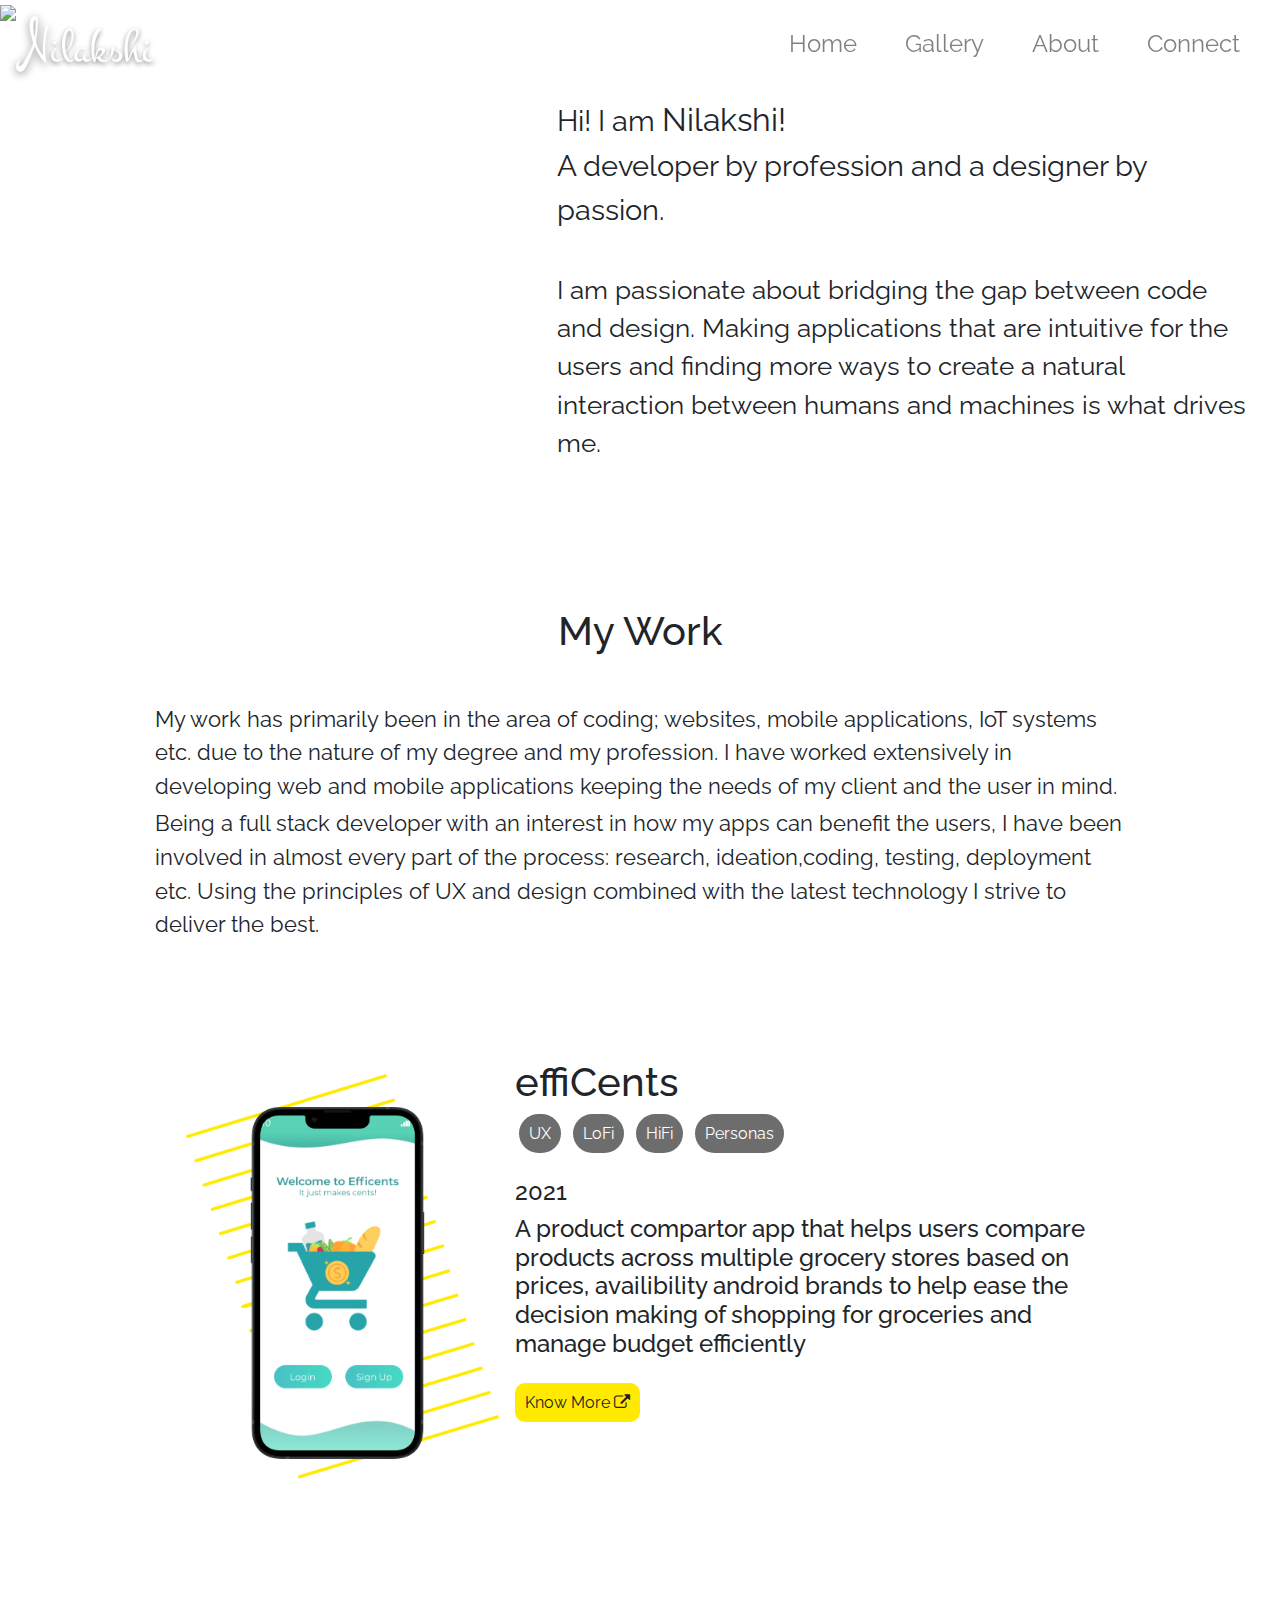
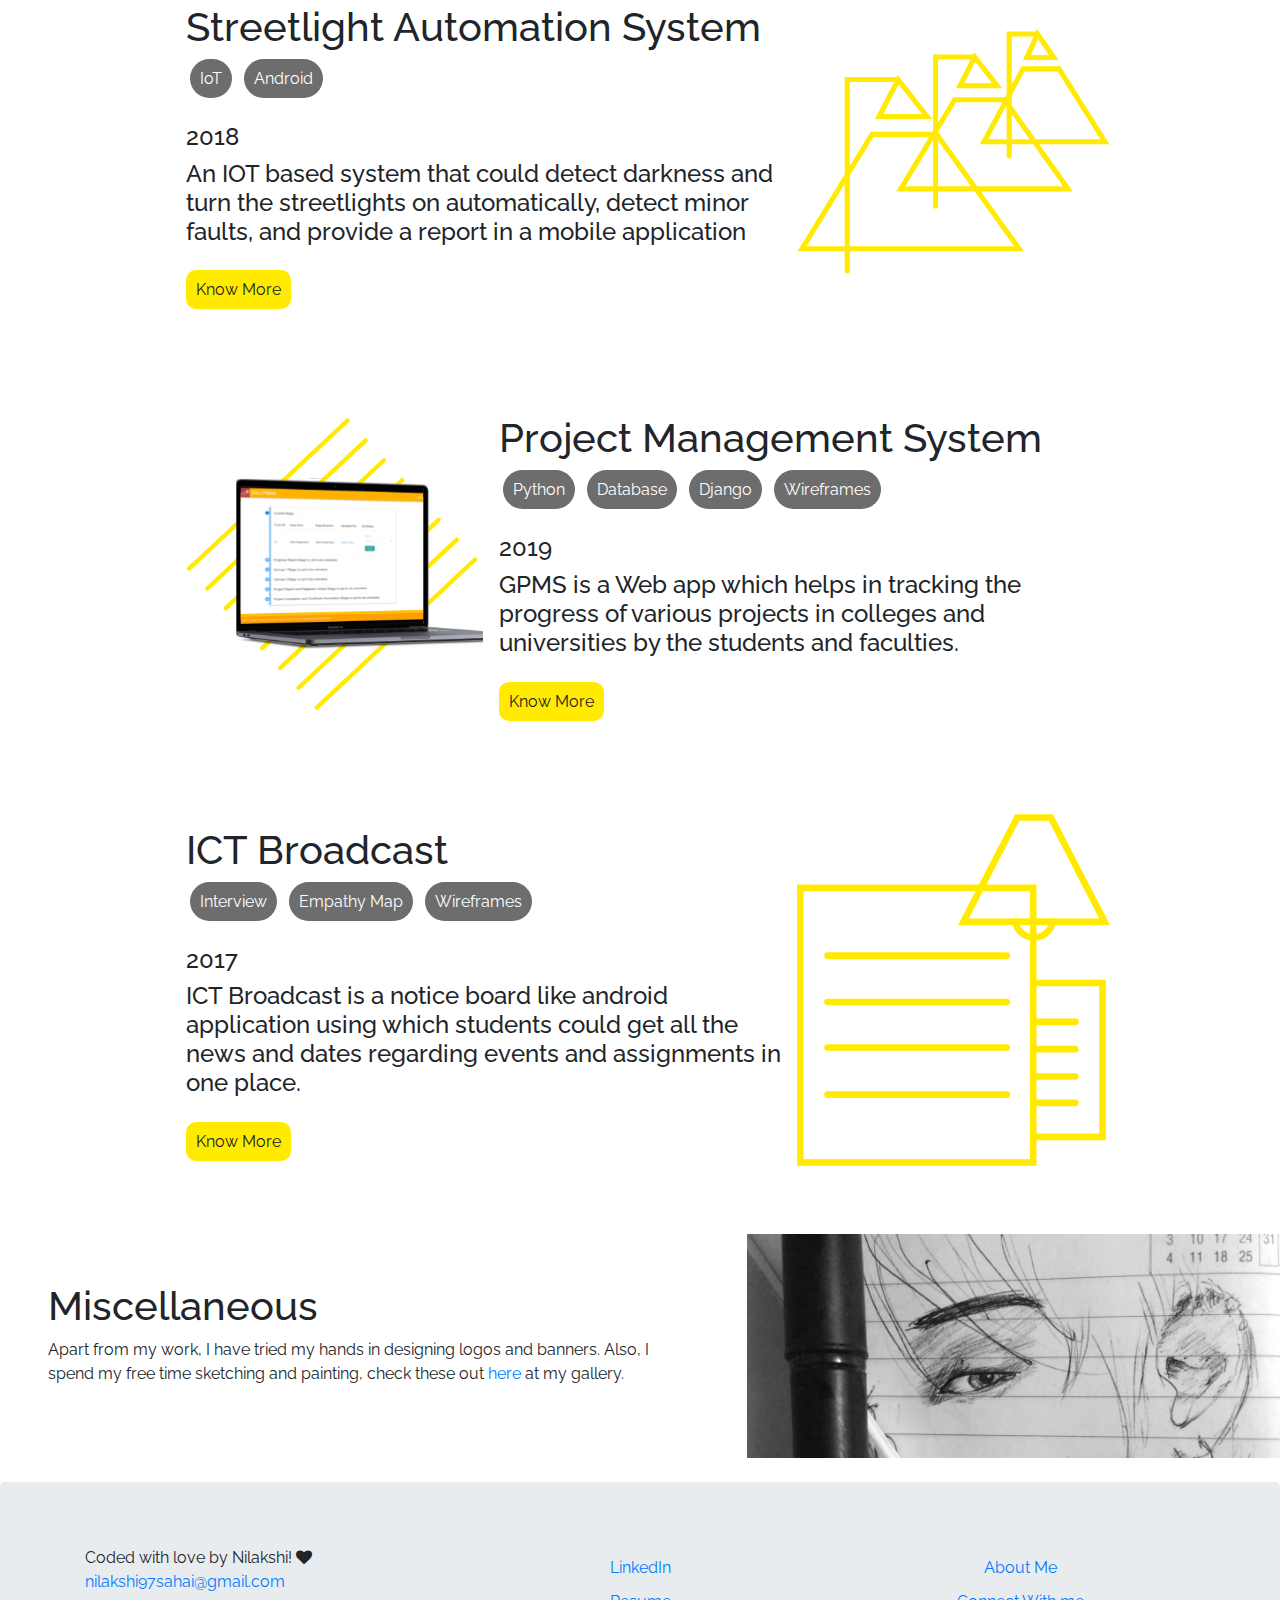
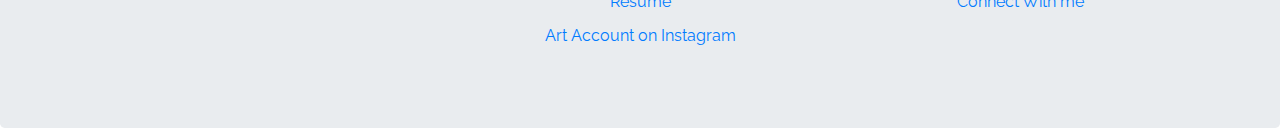
==== commit c0b35524: "changed efficents image" ====
--- a/index.html
+++ b/index.html
@@ -103,7 +103,7 @@
       <div class="col-12 col-sm-10 mx-auto">
         <div class="row no-gutters m-5 py-3">
           <div class="col-12 col-sm-4 m-3">
-            <img src="./img/iPhone 13 Mockup.svg" class="img-fluid" style="min-height: 100%;">
+            <img src="./img/iPhone 13 Mockup.png" class="img-fluid" style="min-height: 100%;">
           </div>
           <div class="col">
             <h1 class="mb-3">effiCents</h1>
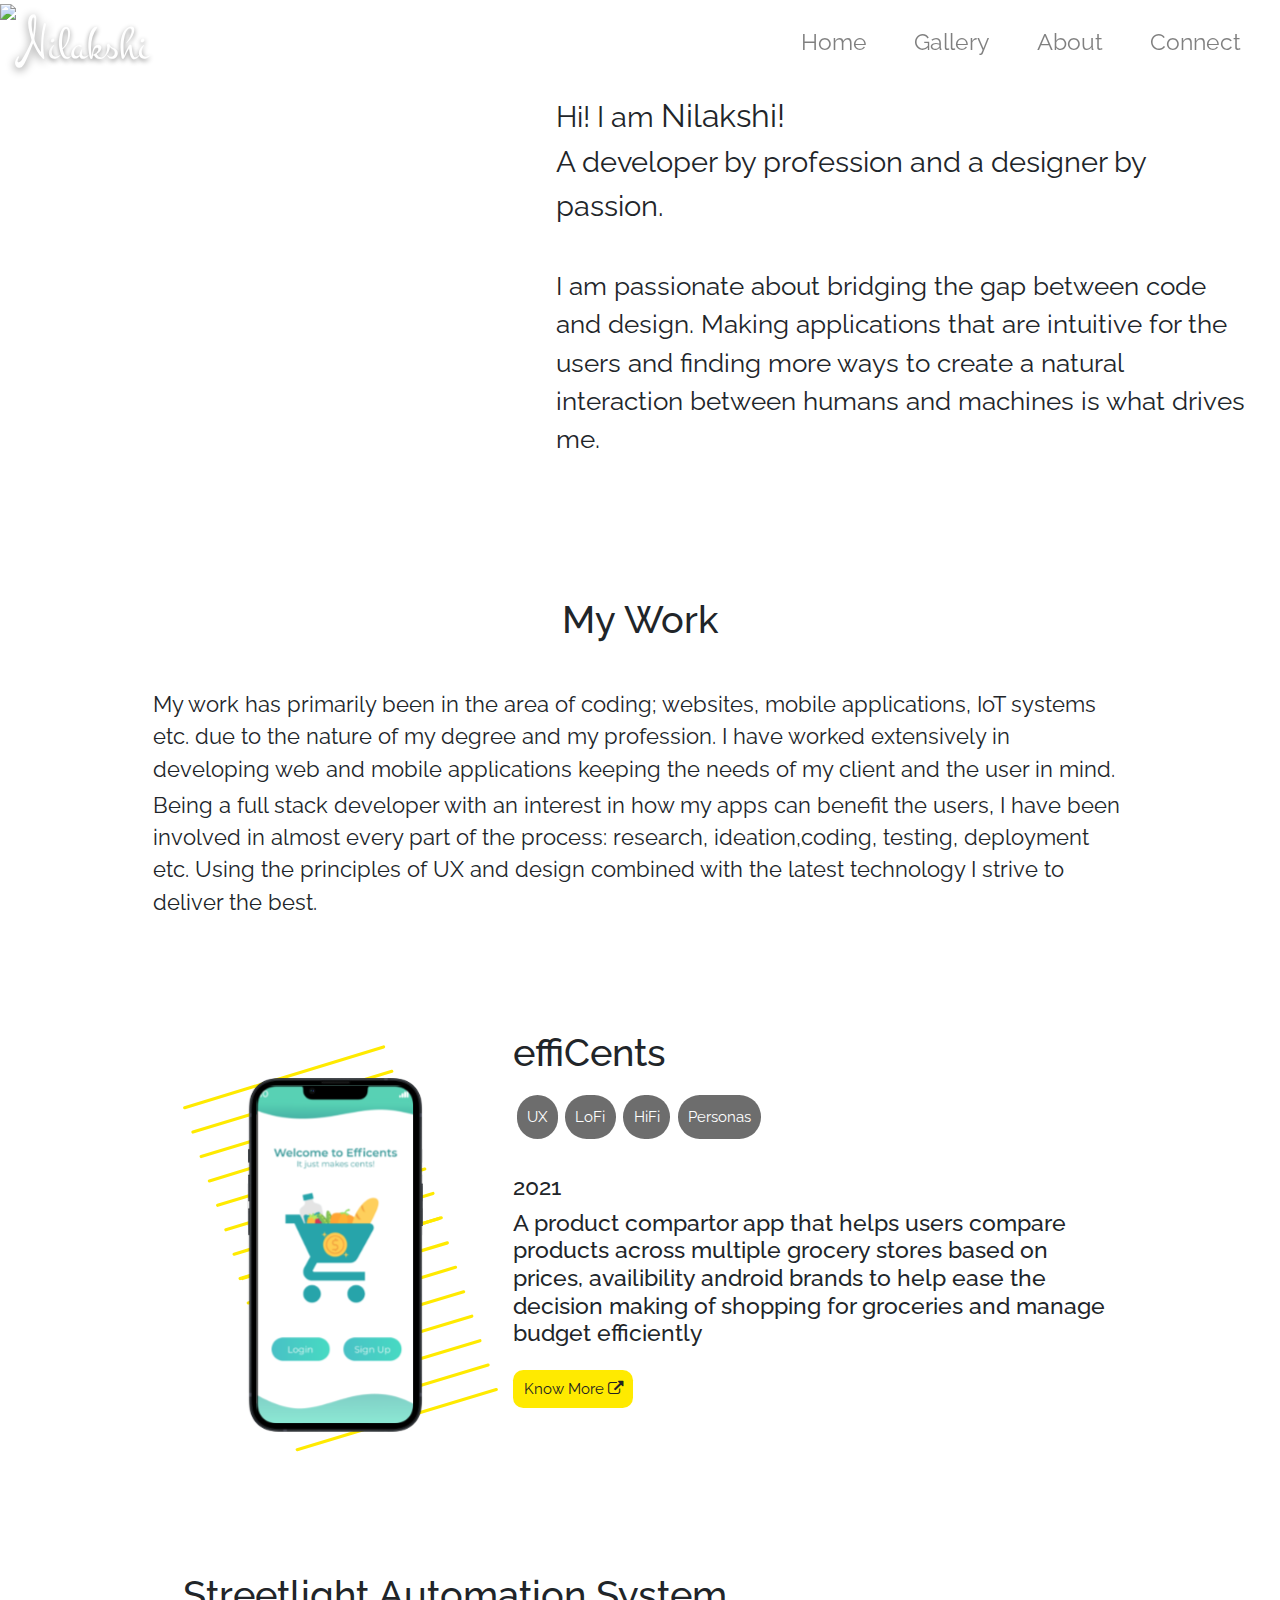
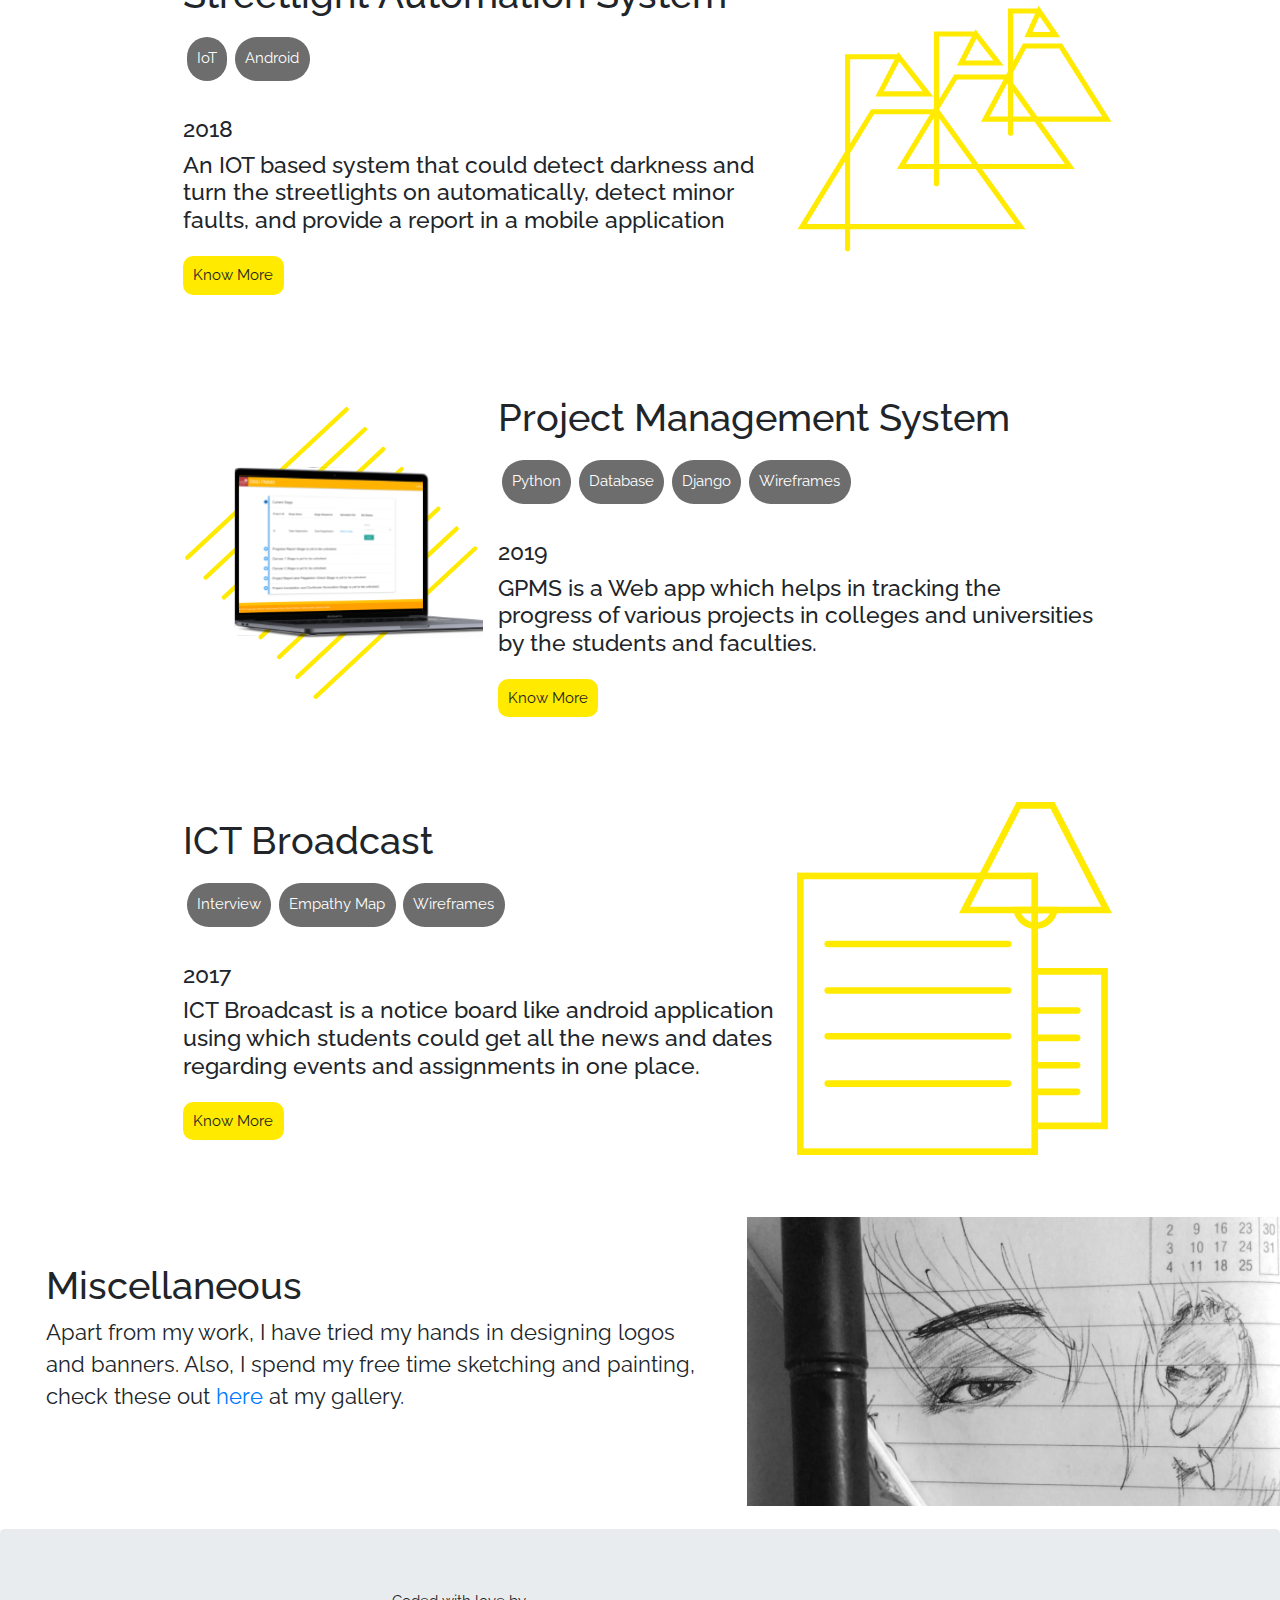
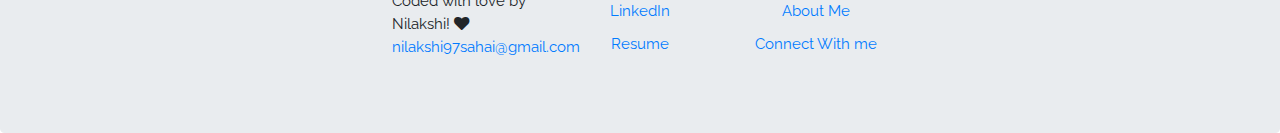
==== commit 53d49267: "font size corrections" ====
--- a/index.html
+++ b/index.html
@@ -84,7 +84,7 @@
   <!---------------------------------My Work Intro Content-------------------------------------->
   <section>
     <div class="row no-gutters pt-5">
-      <div class="col-10 col p-5 mx-auto">
+      <div class="col-10 col p-sm-5 mx-auto">
         <h1 class=" text-center mb-5">My Work</h1>
         <p class="m-0 mb-1 p-0 my-text">My work has primarily been in the area of coding; websites, mobile applications,
           IoT
@@ -101,35 +101,40 @@
 
     <section>
       <div class="col-12 col-sm-10 mx-auto">
-        <div class="row no-gutters m-5 py-3">
+        <div class="row no-gutters m-2 m-sm-5 py-3">
           <div class="col-12 col-sm-4 m-3">
-            <img src="./img/iPhone 13 Mockup.png" class="img-fluid" style="min-height: 100%;">
+            <img src="./img/iPhone 13 Mockup.svg" class="img-fluid" style="min-height: 100%;">
           </div>
           <div class="col">
             <h1 class="mb-3">effiCents</h1>
-            <span class="tags m-1">UX</span>
-            <span class="tags m-1">LoFi</span>
-            <span class="tags m-1">HiFi</span>
-            <span class="tags m-1">Personas</span>
-            <p>
-            <h4>2021</h4>            
+            <div class="tags-container">
+              <span class="tags m-1">UX</span>
+              <span class="tags m-1">LoFi</span>
+              <span class="tags m-1">HiFi</span>
+              <span class="tags m-1">Personas</span>
+            </div>
+            <p>
+            <h4>2021</h4>
             <h4>A product compartor app that helps users compare products across
-              multiple grocery stores based on prices, availibility android brands to 
+              multiple grocery stores based on prices, availibility android brands to
               help ease the decision making of shopping for groceries and manage budget efficiently
             </h4>
             </p>
-            <a href="https://sites.google.com/g.rit.edu/efficents" class="button">Know More <i class="fa fa-external-link"></i></a>
+            <a href="https://sites.google.com/g.rit.edu/efficents" class="button">Know More <i
+                class="fa fa-external-link"></i></a>
           </div>
         </div>
         <!------------------Row 1---------------------->
-        <div class="row no-gutters m-5 py-3">
+        <div class="row no-gutters m-2 m-sm-5 py-3">
           <div class="d-md-none col-sm-4 col-12">
             <img src="./img/streetlights-lineart.svg" class="img-fluid" style="min-height: 100%;">
           </div>
-            <div class="col-12 col-sm-8 p-3">
+          <div class="col-12 col-sm-8 p-3">
             <h1 class="mb-3">Streetlight Automation System</h1>
-            <span class="tags m-1">IoT</span>
-            <span class="tags m-1">Android</span>
+            <div class="tags-container">
+              <span class="tags m-1">IoT</span>
+              <span class="tags m-1">Android</span>
+            </div>
             <p>
             <h4>2018</h4>
             <h4>An IOT based system that could detect darkness and turn the streetlights on automatically, detect minor
@@ -142,39 +147,42 @@
           </div>
         </div>
         <!------------------Row 2---------------------->
-        <div class="row no-gutters m-5 py-3">
+        <div class="row no-gutters m-2 m-sm-5 py-3">
           <div class="col-12 col-sm-4">
             <img src="./img/Macbook Pro Mockup (15 inch).svg" class="img-fluid" style="min-height: 100%;">
-  
           </div>
           <div class="col-12 col-sm-8 bg-secondary p-3">
             <h1 class="mb-3">Project Management System</h1>
-            <span class="tags m-1">Python</span>
-            <span class="tags m-1">Database</span>
-            <span class="tags m-1">Django</span>
-            <span class="tags m-1">Wireframes</span>
+            <div class="tags-container">
+              <span class="tags m-1">Python</span>
+              <span class="tags m-1">Database</span>
+              <span class="tags m-1">Django</span>
+              <span class="tags m-1">Wireframes</span>
+            </div>
             <p>
             <h4>2019</h4>
             <h4>GPMS is a Web app which helps in tracking the progress of various
-               projects in colleges and universities by the students and faculties.</h4>
+              projects in colleges and universities by the students and faculties.</h4>
             </p>
             <a href="./pages/gpms.html" class="button">Know More</a>
           </div>
         </div>
         <!------------------Row 3---------------------->
-        <div class="row no-gutters m-5 py-3">
+        <div class="row no-gutters m-2 m-sm-5 py-3">
           <div class="d-md-none col-sm-4 col-12">
             <img src="./img/broadcast lineart.svg" class="img-fluid" style="min-height: 100%;">
           </div>
           <div class="col-12 col-sm-8 p-3">
             <h1 class="mb-3">ICT Broadcast</h1>
-            <span class="tags m-1">Interview</span>
-            <span class="tags m-1">Empathy Map</span>
-            <span class="tags m-1">Wireframes</span>
+            <div class="tags-container">
+              <span class="tags m-1">Interview</span>
+              <span class="tags m-1">Empathy Map</span>
+              <span class="tags m-1">Wireframes</span>
+            </div>
             <p>
             <h4>2017</h4>
             <h4>ICT Broadcast is a notice board like android application
-               using which students could get all the news and dates regarding events and assignments in one place.</h4>
+              using which students could get all the news and dates regarding events and assignments in one place.</h4>
             </p>
             <a href="./pages/ict-broadcast.html" class="button">Know More</a>
           </div>
@@ -190,12 +198,12 @@
     <div class="row no-gutters mb-4">
       <div class="col-12 col-sm-7 p-5">
         <h1 class="">Miscellaneous</h1>
-        Apart from my work, I have tried my hands in designing logos and banners. Also, I
-        spend my free time sketching and painting, check these out <a href="./pages/gallery.html">here</a>
-        at my gallery.
+        <p class="my-text m-0 p-0">Apart from my work, I have tried my hands in designing logos and banners. Also, I
+          spend my free time sketching and painting, check these out <a href="./pages/gallery.html">here</a>
+          at my gallery.
+        </p>
         <br>
         <br>
-        <!-- <br>Bonus: You can also find pictures of my cute dog here! -->
       </div>
       <div class="col-sm-5 background-cover-image" style="background:url(img/gallery/art_6.jpg) no-repeat 50% 40%;
       background-size:cover;"></div>
@@ -204,27 +212,24 @@
 
   <!-------------------------------------------footer---------------------------------------->
   <footer class="jumbotron m-0">
-    <div class="container">
-      <div class="row">
-        <div class="col-sm-4">
-          Coded with love by Nilakshi! <i class="fa fa-heart"></i>
-          <div>
-            <a href="mailto:nilakshi97sahai@gmail.com">nilakshi97sahai@gmail.com</a>
-          </div>
-        </div>
-        <div class="col">
-          <ul class="list-unstyled text-center">
-            <li><a href="https://www.linkedin.com/in/nilakshi-sahai/">LinkedIn</a></li>
-            <li><a href="resources/Resume_Nilakshi_Sahai.pdf" target="_blank" rel="noopener noreferrer">Resume</a></li>
-            <li><a href="https://www.instagram.com/eneelion">Art Account on Instagram</a></li>
-          </ul>
-        </div>
-        <div class="col">
-          <ul class="list-unstyled text-center">
-            <li><a href="./pages/about.html">About Me</a></li>
-            <li><a href="./pages/connect.html">Connect With me</a></li>
-          </ul>
-        </div>
+    <div class="row" style="max-width: max-content; margin-right: auto; margin-left: auto;">
+      <div class="col-sm-4">
+        Coded with love by Nilakshi! <i class="fa fa-heart"></i>
+        <div>
+          <a href="mailto:nilakshi97sahai@gmail.com">nilakshi97sahai@gmail.com</a>
+        </div>
+      </div>
+      <div class="col">
+        <ul class="list-unstyled text-center">
+          <li><a href="https://www.linkedin.com/in/nilakshi-sahai/">LinkedIn</a></li>
+          <li><a href="resources/Resume_Nilakshi_Sahai.pdf" target="_blank" rel="noopener noreferrer">Resume</a></li>
+        </ul>
+      </div>
+      <div class="col">
+        <ul class="list-unstyled text-center">
+          <li><a href="./pages/about.html">About Me</a></li>
+          <li><a href="./pages/connect.html">Connect With me</a></li>
+        </ul>
       </div>
     </div>
   </footer>
@@ -234,7 +239,7 @@
   var prevScrollpos = window.pageYOffset;
   window.onscroll = function () {
     var scrollTop = $(this).scrollTop();
-    if (scrollTop <= 90) {
+    if (scrollTop <= 90 && screen.width > 576) {
       var x = document.getElementsByClassName("nav-link");
       for (i = 0; i < x.length; i++) {
         x[i].style.color = "rgba(" + (97 + parseInt(scrollTop)) + "," + (97 + parseInt(scrollTop)) + "," + (97 + parseInt(scrollTop)) + ")";
--- a/css/main.css
+++ b/css/main.css
@@ -306,6 +306,7 @@
 
 body {
   font-family: 'Raleway', sans-serif;
+  font-size: 1rem;
 }
 
 body, html {
@@ -314,13 +315,13 @@
 
 .logo-text{
 font-family: 'Montez';
-font-size: 48px;
+font-size: 3rem;
 text-shadow: 0px 2px 5px gray;
 color: white
 }
 
 .brand-N-logo{
-  height: 56px;
+  height: 3.5rem;
   margin-right: 2px;
   vertical-align: sub; 
   filter: drop-shadow(0px 2px 5px grey);
@@ -511,8 +512,24 @@
   font-size: 1.4rem;
 }
 
-
-/* Extra small devices (phones, 600px and down) */
+.tags{
+  padding: 10px;
+  color: #fff;
+  border-radius: 20px;
+  text-decoration: none;
+  background-color: #6d6d6d;
+  /* margin: 0.25rem; */
+}
+
+.button{
+  padding: 10px;
+  color: #222;
+  border-radius: 10px;
+  text-decoration: none;
+  background-color: #ffea00;
+}
+
+/* Extra small devices (phones, 576px and down) */
 @media only screen and (max-width: 576px) {
   .intro-heading{
     font-size: 1.6rem;
@@ -523,9 +540,18 @@
   .intro-text{
     font-size: 1.3rem
   }
-}
-
-/* Small devices (portrait tablets and large phones, 600px and up) */
+  .my-text{
+    font-size: 1.3rem;
+  }
+  #navbar{
+    background-color: rgba(0, 0, 0,0.3);
+  }
+  .nav-link {
+    color: rgba(255, 255, 255, 1)!important;
+  }
+}
+
+/* Small devices (portrait tablets and large phones, 576px and up) */
 @media only screen and (min-width: 576px) {
   .intro-heading{
     font-size: 1.3rem;
@@ -567,6 +593,24 @@
   }
   .intro-text{
     font-size: 2vw
+  }
+  html{
+    font-size: 1.2vw;
+  }
+  .tags{
+    padding: 0.8vw;
+    color: #fff;
+    border-radius: 1.7vw;
+    text-decoration: none;
+    background-color: #6d6d6d;
+    /* margin-right: 0.7vw; */
+  }
+  .button{
+    padding: 0.8vw;
+    color: #222;
+    border-radius: 0.8vw;
+    text-decoration: none;
+    background-color: #ffea00;
   }
 }
 .my-card-text{
@@ -586,27 +630,19 @@
   height: 100%; 
   border-radius: 4px;
 }
-.button{
-  padding: 10px;
-  color: #222;
-  border-radius: 10px;
-  text-decoration: none;
-  background-color: #ffea00;
-}
+
 
 .button:hover{
   background-color: #ecca0a;
   color: #222;
   text-decoration: none;
 }
-
-.tags{
-  padding: 10px;
-  color: #fff;
-  border-radius: 20px;
-  text-decoration: none;
-  background-color: #6d6d6d;
-}
+.tags-container{
+  display: flex;
+  flex-direction: row;
+  flex-wrap: wrap;
+}
+
 
 /* Extra large devices (large laptops and desktops, 1200px and up) */
 /* @media only screen and (min-width: 1200px) {
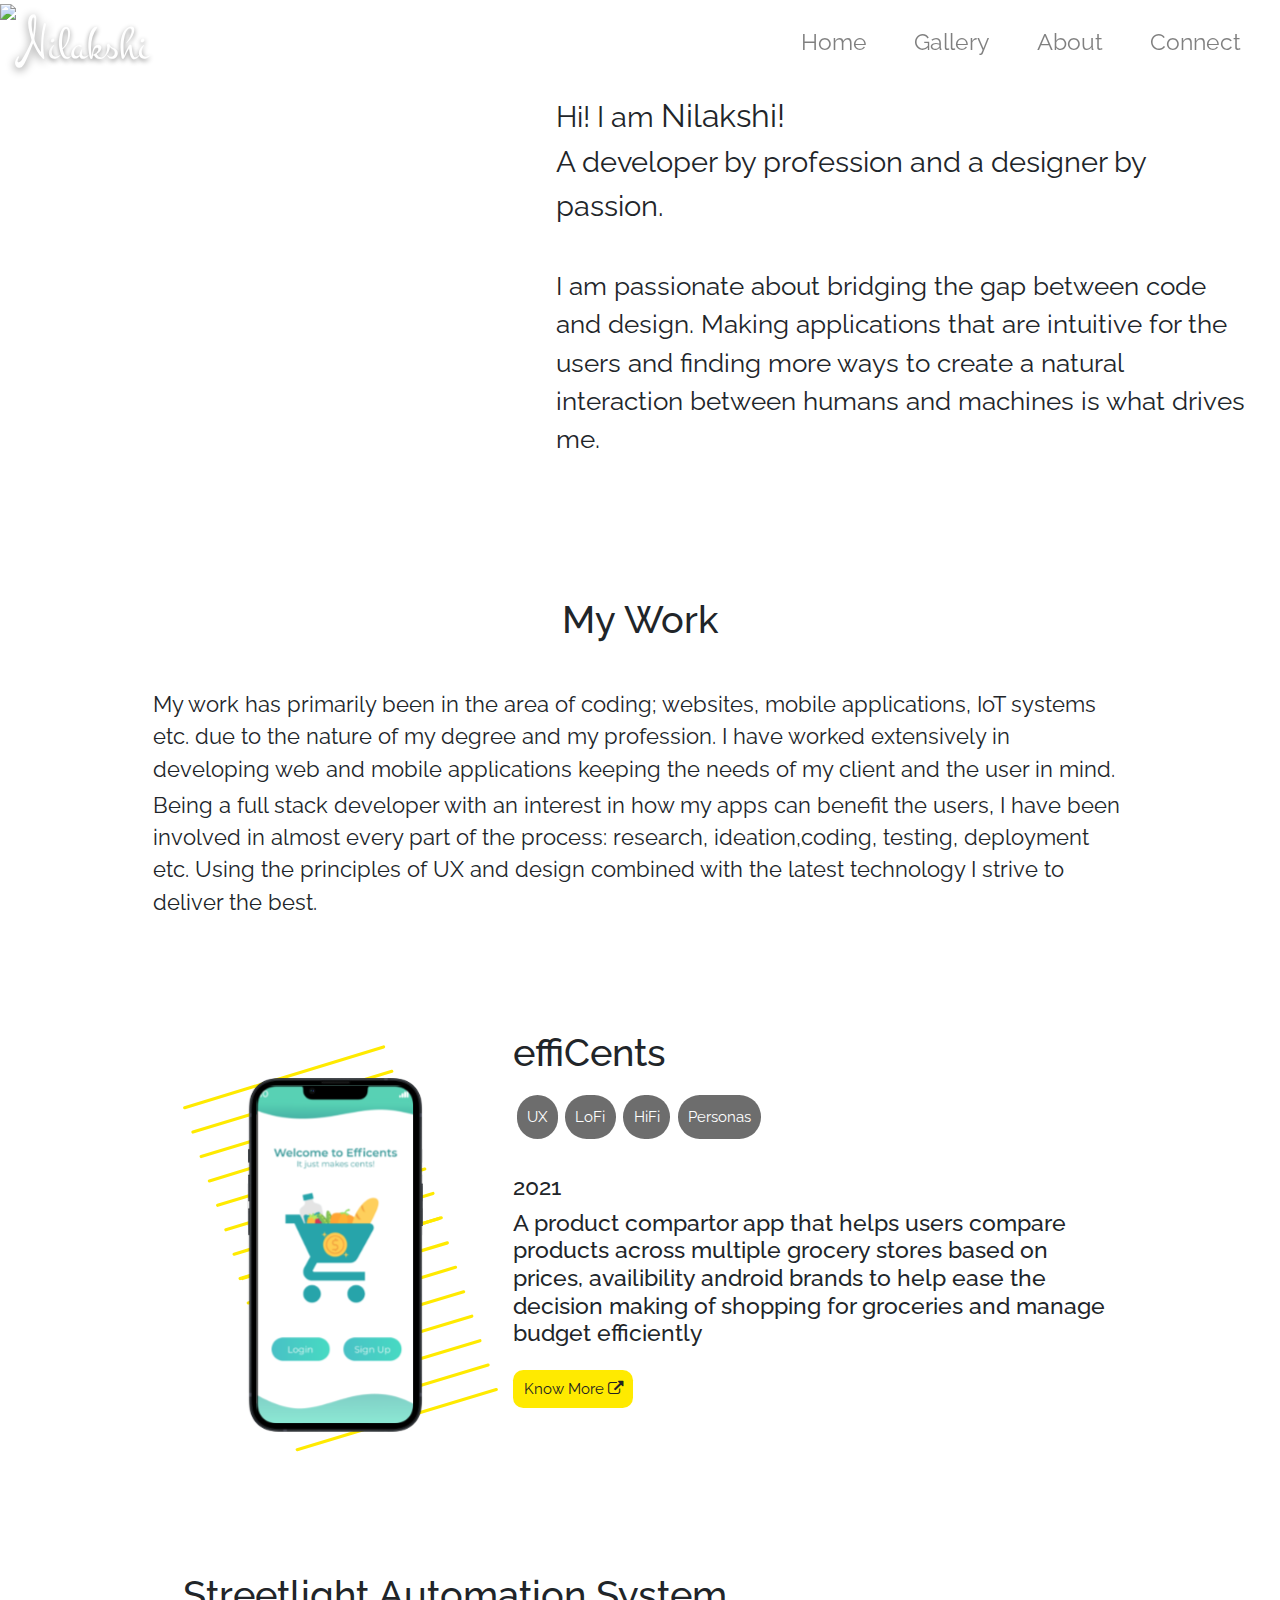
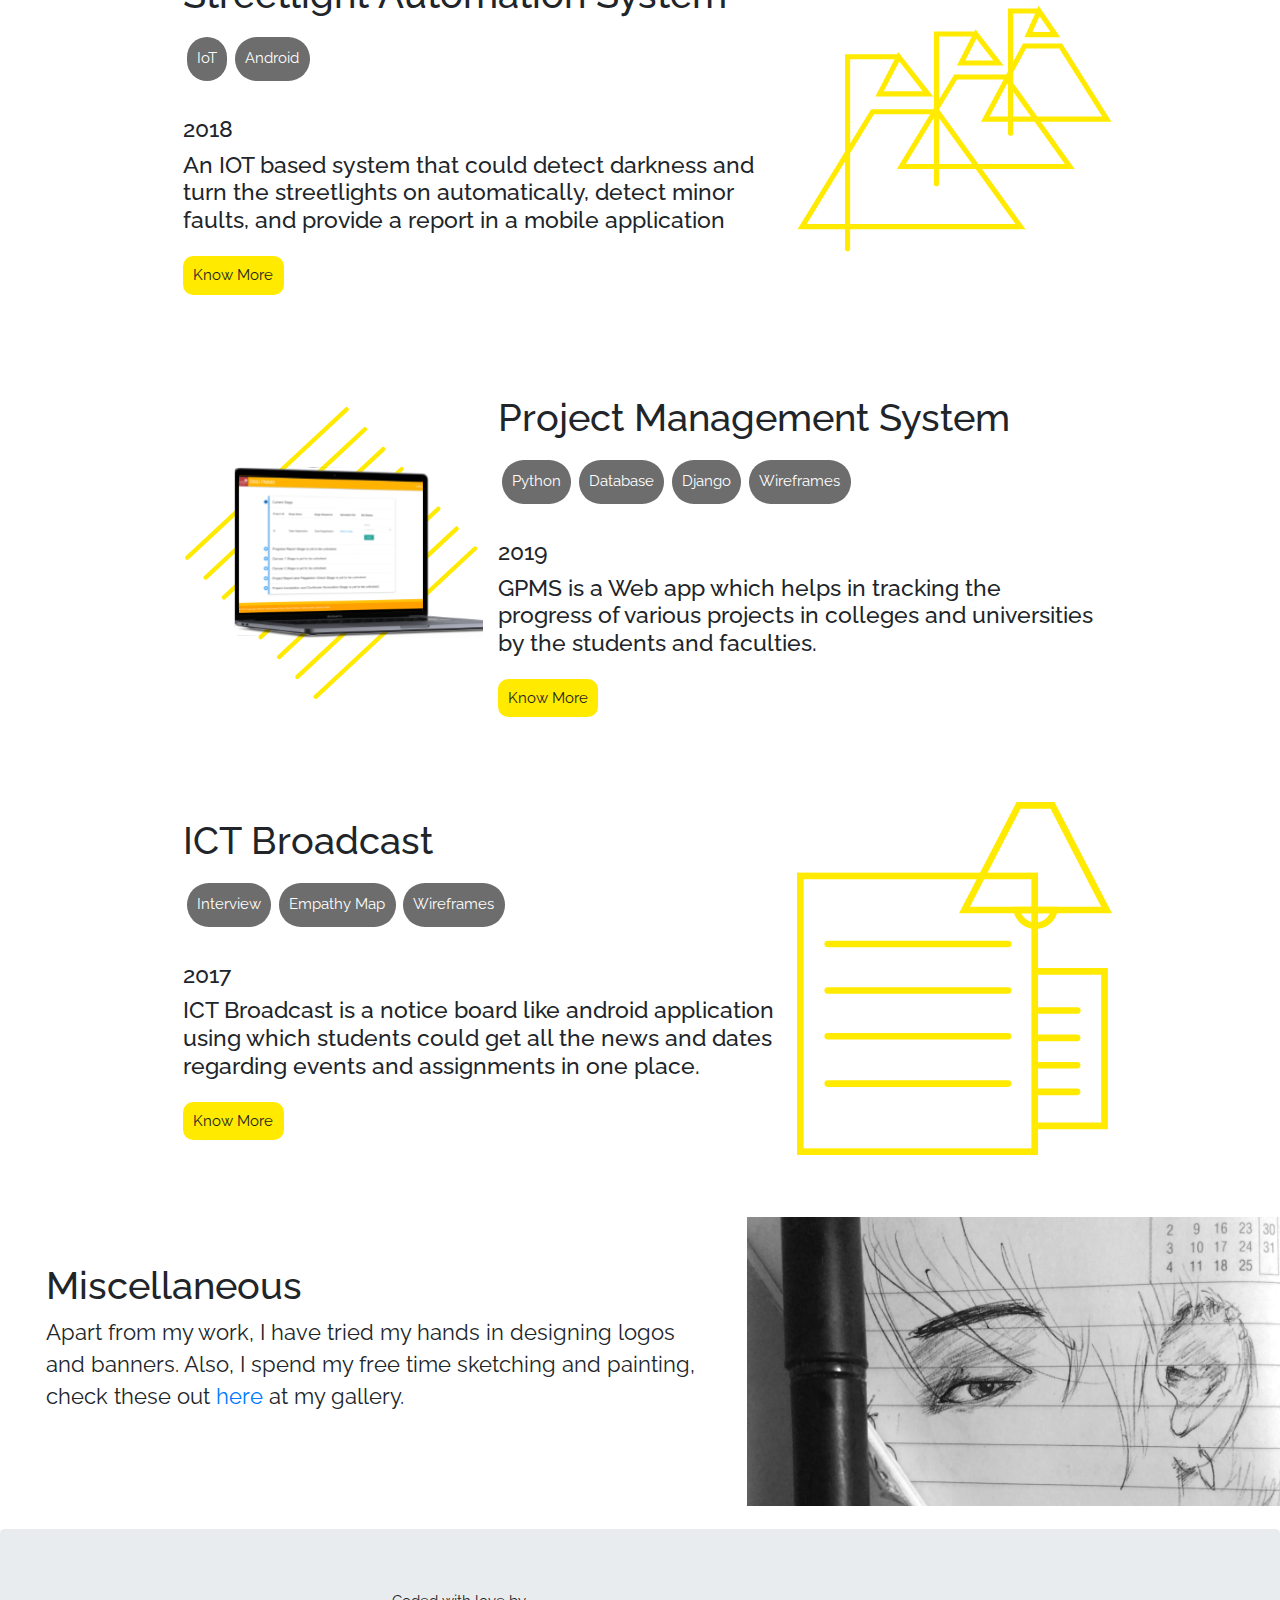
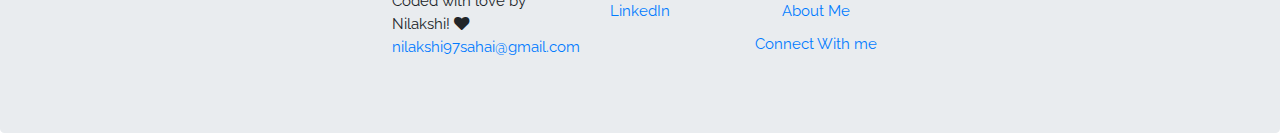
==== commit bec30c33: "removed old resume link from footer" ====
--- a/index.html
+++ b/index.html
@@ -222,7 +222,6 @@
       <div class="col">
         <ul class="list-unstyled text-center">
           <li><a href="https://www.linkedin.com/in/nilakshi-sahai/">LinkedIn</a></li>
-          <li><a href="resources/Resume_Nilakshi_Sahai.pdf" target="_blank" rel="noopener noreferrer">Resume</a></li>
         </ul>
       </div>
       <div class="col">
@@ -267,4 +266,4 @@
 </script>
 
 
-</html>+</html>
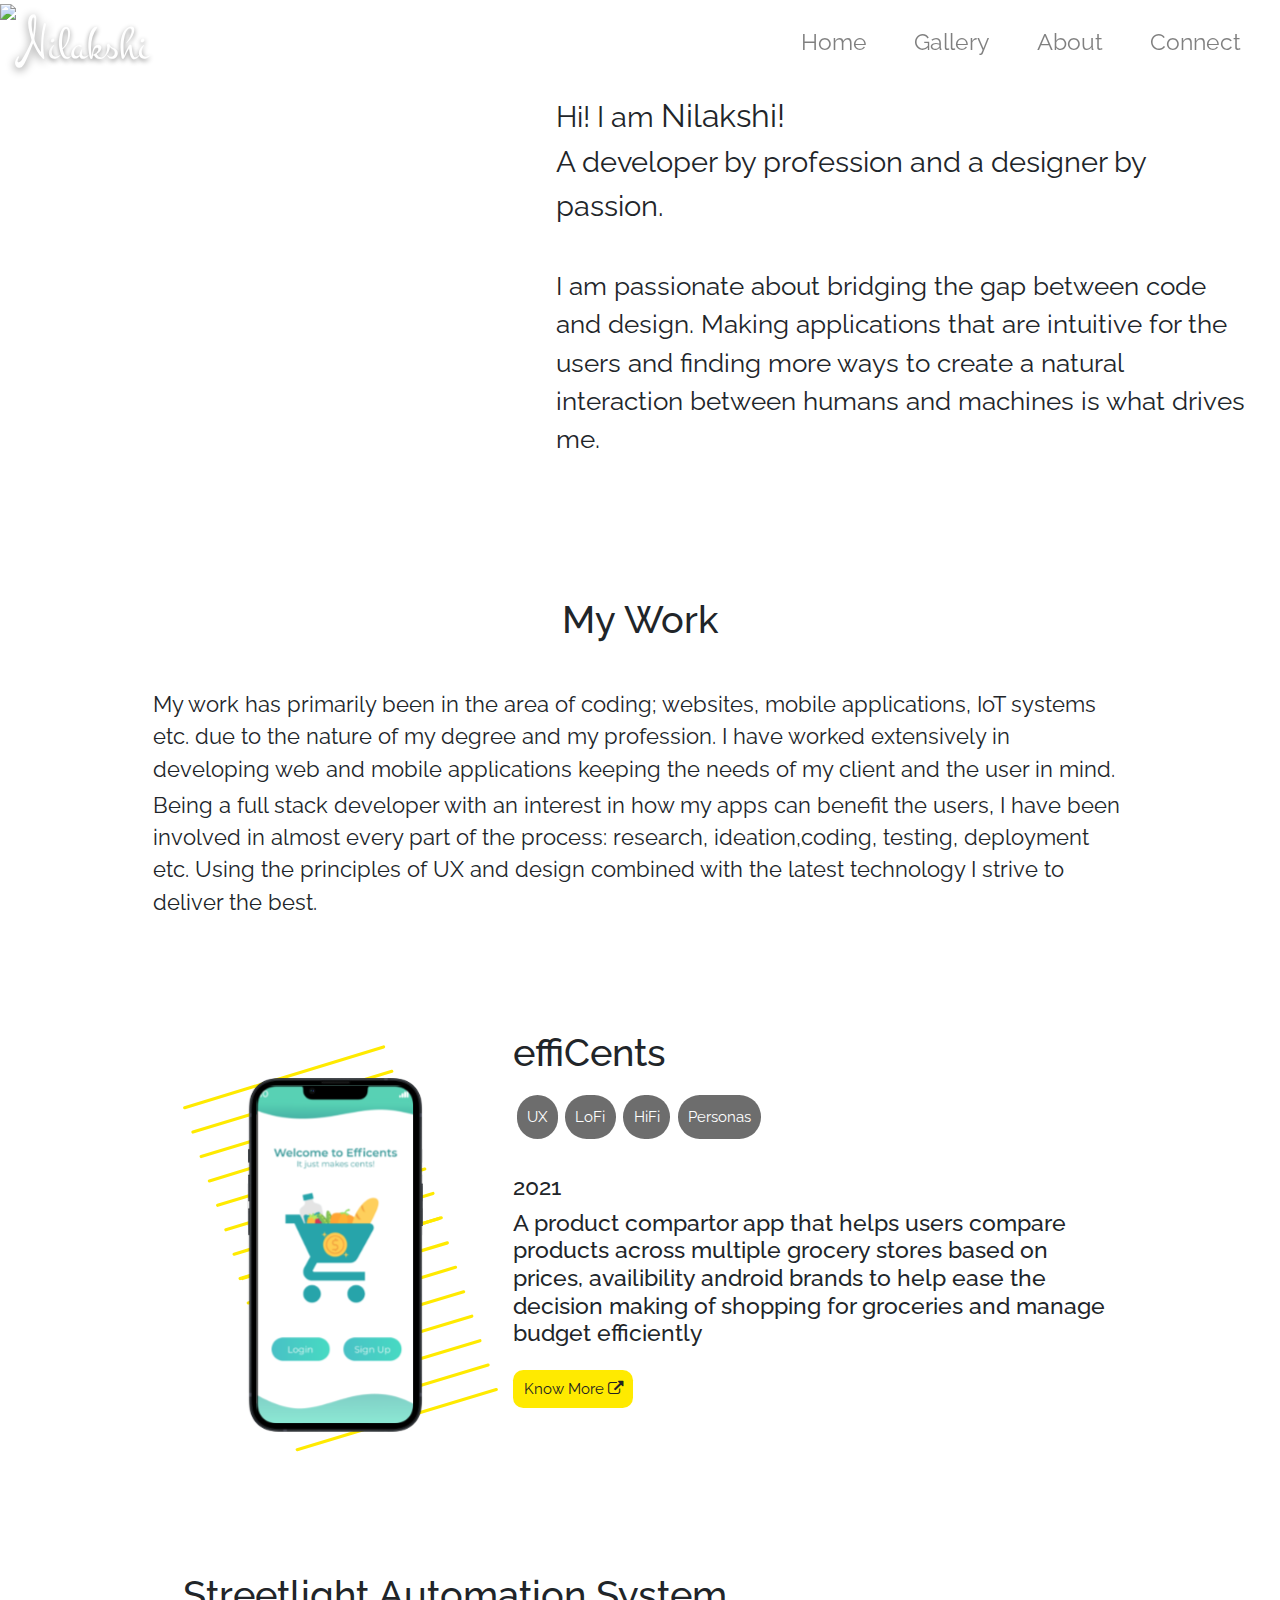
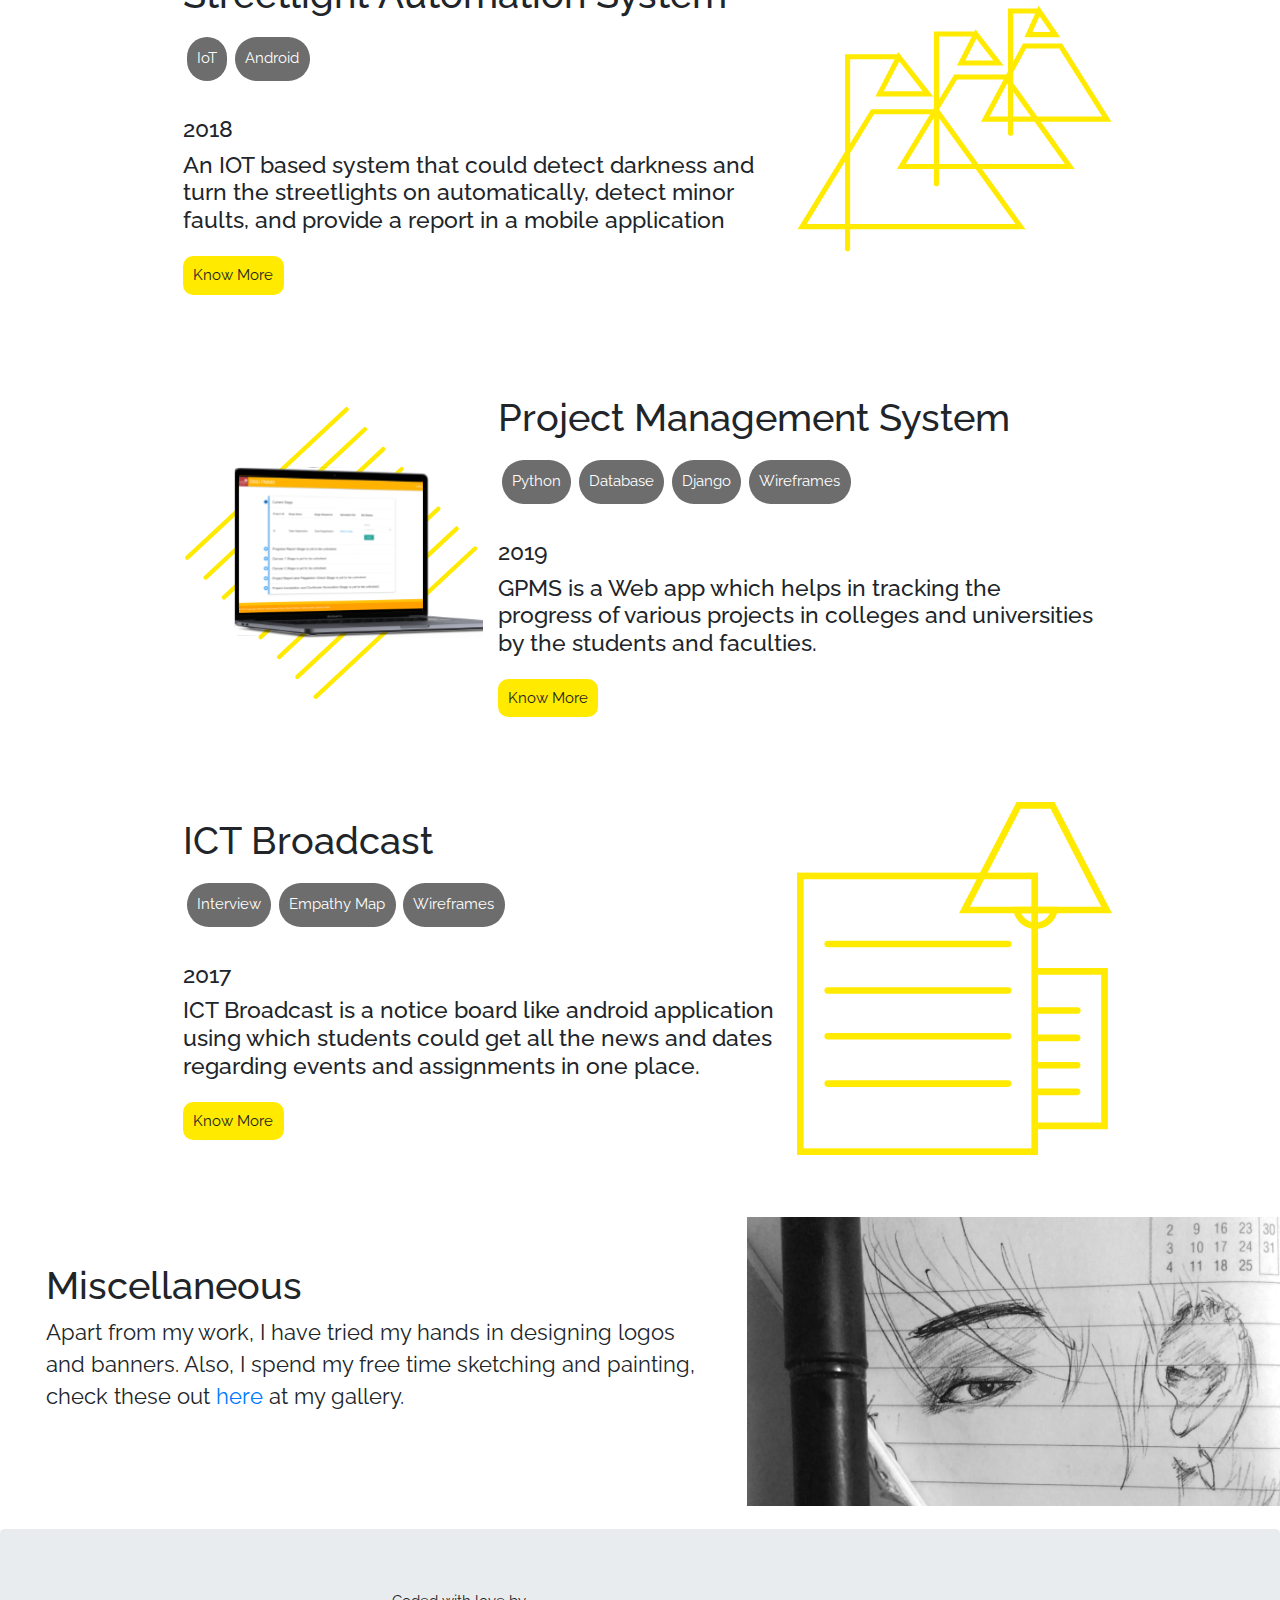
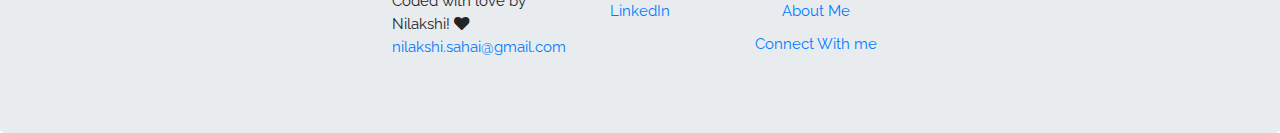
==== commit fe4bb3de: "Updated email in footer" ====
--- a/index.html
+++ b/index.html
@@ -216,7 +216,7 @@
       <div class="col-sm-4">
         Coded with love by Nilakshi! <i class="fa fa-heart"></i>
         <div>
-          <a href="mailto:nilakshi97sahai@gmail.com">nilakshi97sahai@gmail.com</a>
+          <a href="mailto:nilakshi.sahai@gmail.com">nilakshi.sahai@gmail.com</a>
         </div>
       </div>
       <div class="col">
